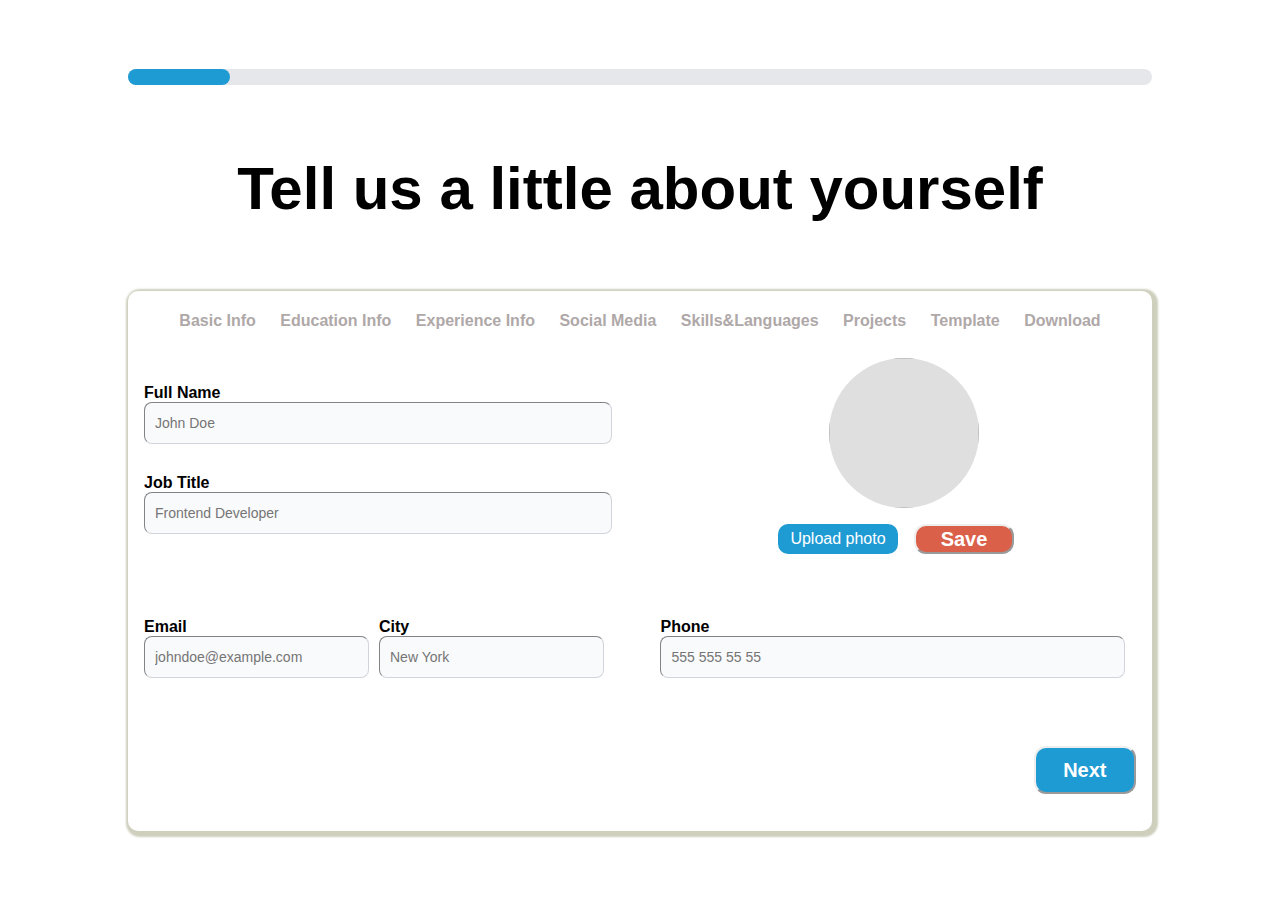
==== cv.html @ f217f99e "Add files via upload" ====
<!DOCTYPE html>
<html lang="en">
<head>
    <meta charset="UTF-8">
    <meta http-equiv="X-UA-Compatible" content="IE=edge">
    <meta name="viewport" content="width=device-width, initial-scale=1.0">
    <title>Create RESUMEE</title>
    <link rel="shortcut icon" href="favicon.jpg" type="image/x-icon">
    <link rel="stylesheet" href="style.css">
    <link rel="stylesheet" href="https://cdnjs.cloudflare.com/ajax/libs/font-awesome/6.4.0/css/all.min.css">
</head>
<body>
    


<div class="container-cv">

    <div class="bar">
        <div class="bar-animate"></div>
    </div>
<h1>Tell us a little about yourself</h1>



<!-- RESUME1 IS HERE -->

<div class="resume1">
    <!-- cv-nav is here -->
    <div class="cv-nav">
        <ul>
            <li>Basic Info</li>
            <li class="next2">Education Info</li>
            <li class="next3">Experience Info</li>
            <li class="next4">Social Media</li>
            <li class="next5">Skills&Languages</li>
            <li class="next6">Projects</li>
            <li class="next7">Template</li>
            <li class="next8">Download</li>
        </ul>
    </div>
<div class="inp-img">
    <div class="inps">
        <div class="inps-box1">
        <span>Full Name</span>
        <input type="text" placeholder="John Doe" class="f-name">
        </div>
        <div class="inps-box2">
        <span>Job Title</span>
        <input type="text" placeholder="Frontend Developer" class="j-title">
    </div>
</div>
    <div class="img">   

<img class="upload-img" src="" alt="">

<div class="buttons-copy-img-file">
<label class="lab-file" for="file">Upload photo</label>
<button class="copy-img">Save</button>
<input type="file" class="file" id="file" style="display: none;">
</div>

    </div>
</div>
<div class="inp-info">
<div class="big-box">
    <div class="box1">
        <span>Email</span>
        <input type="email" placeholder="johndoe@example.com" class="email-add">
        </div>
<div class="box2">
        <span>City</span>
<input type="text" placeholder="New York" class="city-add">
    </div>
</div>
    <div class="box3">
        <span>Phone</span>
<input type="text" placeholder="555 555 55 55" class="number-add">
    </div>   
</div>

<div class="buttons-center">
    <button onclick="resumeBtn1();" class="resume1-btn">Next</button>
</div>
</div>




























<!-- ===================RESUME2 IS HERE ============================-->




<div class="resume2">
    <!-- CV NAV IS HERE -->
    <div class="cv-nav">
        <ul>
            <li class="next1-2">Basic Info</li>
            <li>Education Info</li>
            <li class="next3-2">Experience Info</li>
            <li class="next4-2">Social Media</li>
            <li class="next5-2">Skills&Languages</li>
            <li class="next6-2">Projects</li>
            <li class="next7-2">Template</li>
            <li class="next8-2">Download</li>
        </ul>
<!-- CV NAV END DIV -->
    </div>


<!-- SCHOOL-NC IS HERE -->
<div class="school-nc">
    <div class="nc1">
<span>Universty Name</span>
<input type="text" class="add-uni">
    </div>

    <div class="nc2">
        <span>Universty Country</span>
        <input type="text" class="add-country">
    </div>

    <!-- SCHOOL-NC END DIV IS HERE -->
</div>




<!-- ---NC DATE IS HERE --- -->

<div class="nc-date">

    <!-- NC START DATE IS HERE -->
    <div class="nc-start-date">

        <span style="font-size:24px;">Start Date</span>


        <!-- NC SD BOX1 IS HERE -->
        <div class="nc-sd-box1">


<!-- Start DATE SELECT 1 IS HERE -->

            <div class="start-date-select1">
<span>Day</span>
<select class="day-uni">
    <option value="01">1</option>
    <option value="02">2</option>
    <option value="03">3</option>
    <option value="04">4</option>
    <option value="05">5</option>
    <option value="06">6</option>
    <option value="07">7</option>
    <option value="08">8</option>
    <option value="09">9</option>
    <option value="10">10</option>
    <option value="11">11</option>
    <option value="12">12</option>
    <option value="13">13</option>
    <option value="14">14</option>
    <option value="15">15</option>
    <option value="16">16</option>
    <option value="17">17</option>
    <option value="18">18</option>
    <option value="19">19</option>
    <option value="20">20</option>
    <option value="21">21</option>
    <option value="22">22</option>
    <option value="23">23</option>
    <option value="24">24</option>
    <option value="25">25</option>
    <option value="26">26</option>
    <option value="27">27</option>
    <option value="28">28</option>
    <option value="29">29</option>
    <option value="30">30</option>
    <option value="31">31</option>
</select>

<!-- START DATE SELECT1 END DIV IS HERE -->

            </div>
<!-- -- Start DATE SELECT 2 IS HERE -- -->
            <div class="start-date-select2">
                <span>Month</span>
                <select class="month-uni">
                    <option class="month-uni" value="01">1</option>
                    <option class="month-uni" value="02">2</option>
                    <option class="month-uni" value="03">3</option>
                    <option class="month-uni" value="04">4</option>
                    <option class="month-uni" value="05">5</option>
                    <option class="month-uni" value="06">6</option>
                    <option class="month-uni" value="07">7</option>
                    <option class="month-uni" value="08">8</option>
                    <option class="month-uni" value="09">9</option>
                    <option class="month-uni" value="10">10</option>
                    <option class="month-uni" value="11">11</option>
                    <option class="month-uni" value="12">12</option>
                    </select>
                    <!-- START DATE SELECT 2 END DIV IS HERE -->
            </div>
  <!-- -- Start DATE SELECT 3 IS HERE -- -->
<div class="start-date-select3">
<span>Year</span>
    <select class="year-uni">
        <option value="2000">2000</option>
        <option value="2001">2001</option>
        <option value="2002">2002</option>
        <option value="2003">2003</option>
        <option value="2004">2004</option>
        <option value="2005">2005</option>
        <option value="2006">2006</option>
        <option value="2007">2007</option>
        <option value="2008">2008</option>
        <option value="2009">2009</option>
        <option value="2010">2010</option>
        <option value="2011">2011</option>
        <option value="2012">2012</option>
        <option value="2013">2013</option>
        <option value="2014">2014</option>
        <option value="2015">2015</option>
        <option value="2016">2016</option>
        <option value="2017">2017</option>
        <option value="2018">2018</option>
        <option value="2019">2019</option>
        <option value="2020">2020</option>
        <option value="2021">2021</option>
        <option value="2022">2022</option>
        <option value="2023">2023</option>
        <option value="2024">2024</option>
        <option value="2025">2025</option>
        <option value="2026">2026</option>
        <option value="2027">2027</option>
        <option value="2028">2028</option>
        <option value="2029">2029</option>
        <option value="2030">2030</option>
    </select>
    <!-- START DATE SELECT3 END DIV IS HERE -->
   </div>

   <!-- NC-SD-BOX1 END DIV IS HERE -->
</div>


<!-- NC START DATE END DIV IS HERE -->
    </div>












<!-- NC END DATE IS HERE -->

    <div class="nc-end-date">
        <span style="font-size:24px;">End Date</span>
        <div class="nc-ed-box1">




<!-- END DATE SELECT 1 IS HERE -->

<div class="end-date-select1">
    <span>Day</span>
    <select class="end-day-uni">
        <option value="01">1</option>
        <option value="02">2</option>
        <option value="03">3</option>
        <option value="04">4</option>
        <option value="05">5</option>
        <option value="06">6</option>
        <option value="07">7</option>
        <option value="08">8</option>
        <option value="09">9</option>
        <option value="10">10</option>
        <option value="11">11</option>
        <option value="12">12</option>
        <option value="13">13</option>
        <option value="14">14</option>
        <option value="15">15</option>
        <option value="16">16</option>
        <option value="17">17</option>
        <option value="18">18</option>
        <option value="19">19</option>
        <option value="20">20</option>
        <option value="21">21</option>
        <option value="22">22</option>
        <option value="23">23</option>
        <option value="24">24</option>
        <option value="25">25</option>
        <option value="26">26</option>
        <option value="27">27</option>
        <option value="28">28</option>
        <option value="29">29</option>
        <option value="30">30</option>
        <option value="31">31</option>
    </select>
    <!-- END SELECT 1 END DIV IS HERE -->
                </div>


    <!-- -- END DATE SELECT 2 IS HERE -- -->
                <div class="end-date-select2">
                    <span>Month</span>
                    <select class="end-month-uni">
                        <option value="01">1</option>
                        <option value="02">2</option>
                        <option value="03">3</option>
                        <option value="04">4</option>
                        <option value="05">5</option>
                        <option value="06">6</option>
                        <option value="07">7</option>
                        <option value="08">8</option>
                        <option value="09">9</option>
                        <option value="10">10</option>
                        <option value="11">11</option>
                        <option value="12">12</option>
                        </select>
                        <!-- END SELECT 2 END DIV IS HERE -->
                </div>


      <!-- -- END DATE SELECT 3 IS HERE -- -->
    <div class="end-date-select3">
    <span>Year</span>
        <select class="end-year-uni">
            <option value="2000">2000</option>
            <option value="2001">2001</option>
            <option value="2002">2002</option>
            <option value="2003">2003</option>
            <option value="2004">2004</option>
            <option value="2005">2005</option>
            <option value="2006">2006</option>
            <option value="2007">2007</option>
            <option value="2008">2008</option>
            <option value="2009">2009</option>
            <option value="2010">2010</option>
            <option value="2011">2011</option>
            <option value="2012">2012</option>
            <option value="2013">2013</option>
            <option value="2014">2014</option>
            <option value="2015">2015</option>
            <option value="2016">2016</option>
            <option value="2017">2017</option>
            <option value="2018">2018</option>
            <option value="2019">2019</option>
            <option value="2020">2020</option>
            <option value="2021">2021</option>
            <option value="2022">2022</option>
            <option value="2023">2023</option>
            <option value="2024">2024</option>
            <option value="2025">2025</option>
            <option value="2026">2026</option>
            <option value="2027">2027</option>
            <option value="2028">2028</option>
            <option value="2029">2029</option>
            <option value="2030">2030</option>
        </select>
        <!-- END SELECT 3 END DIV IS HERE -->
</div>
<!-- NC ED DATE BOX1 IS HERE -->
        </div>
        <!-- NC-END DATE DIV IS HERE -->
    </div>


    <!-- NC-DATE END DIV IS HERE -->
</div>







<div class="buttons-edu">
    <button onclick="resume2Btn1()" class="border-btn">Back</button>
    <button onclick="resume2Btn2()">Next</button>
</div>















<!-- RESUME2 END DIV -->
</div>





























<!--======= ==============RESUME3 IS HERE============================ -->

<div class="resume3">
    <div class="cv-nav">
        <ul>
            <li class="next1-3">Basic Info</li>
            <li class="next2-3">Education Info</li>
            <li>Experience Info</li>
            <li class="next4-3">Social Media</li>
            <li class="next5-3">Skills&Languages</li>
            <li class="next6-3">Projects</li>
            <li class="next7-3">Template</li>
            <li class="next8-3">Download</li>
        </ul>
        </div>
<!-- COMPANIY EXPERIENCE SIDE IS HERE  -->
<!-- company name and job Position -->
<div class="company-jp">
    <div class="jp1">
<span>Company Name</span>
<input type="text" class="comp-input">
    </div>
    <div class="jp2">
        <span>Job Position</span>
        <input type="text" class="job-input">
    </div>
    <!-- SCHOOL-JP END DIV IS HERE -->
</div>
<!-- ---JP DATE IS HERE --- -->
<div class="jp-date">
    <!-- JP START DATE IS HERE -->
    <div class="jp-start-date">
        <span style="font-size:24px;">Start Date</span>
        <!-- jp sd BOX1 IS HERE -->
        <div class="jp-sd-box1">
<!-- Start DATE SELECT 1 IS HERE -->
            <div class="start-date-select1-jp">
<span>Day</span>
<select class="day1">
    <option value="01">1</option>
    <option value="02">2</option>
    <option value="03">3</option>
    <option value="04">4</option>
    <option value="05">5</option>
    <option value="06">6</option>
    <option value="07">7</option>
    <option value="08">8</option>
    <option value="09">9</option>
    <option value="10">10</option>
    <option value="11">11</option>
    <option value="12">12</option>
    <option value="13">13</option>
    <option value="14">14</option>
    <option value="15">15</option>
    <option value="16">16</option>
    <option value="17">17</option>
    <option value="18">18</option>
    <option value="19">19</option>
    <option value="20">20</option>
    <option value="21">21</option>
    <option value="22">22</option>
    <option value="23">23</option>
    <option value="24">24</option>
    <option value="25">25</option>
    <option value="26">26</option>
    <option value="27">27</option>
    <option value="28">28</option>
    <option value="29">29</option>
    <option value="30">30</option>
    <option value="31">31</option>
</select>
<!-- START DATE SELECT1-jp END DIV IS HERE -->
            </div>
<!-- -- Start DATE SELECT 2-jp IS HERE -- -->
            <div class="start-date-select2-jp">
                <span>Month</span>
                <select class="month1">
                    <option value="01">1</option>
                    <option value="02">2</option>
                    <option value="03">3</option>
                    <option value="04">4</option>
                    <option value="05">5</option>
                    <option value="06">6</option>
                    <option value="07">7</option>
                    <option value="08">8</option>
                    <option value="09">9</option>
                    <option value="10">10</option>
                    <option value="11">11</option>
                    <option value="12">12</option>
                    </select>
                    <!-- START DATE SELECT 2 END DIV IS HERE -->
            </div>
  <!-- -- Start DATE SELECT 3 IS HERE -- -->
<div class="start-date-select3-jp">
<span>Year</span>
    <select class="year1">
        <option value="2000">2000</option>
        <option value="2001">2001</option>
        <option value="2002">2002</option>
        <option value="2003">2003</option>
        <option value="2004">2004</option>
        <option value="2005">2005</option>
        <option value="2006">2006</option>
        <option value="2007">2007</option>
        <option value="2008">2008</option>
        <option value="2009">2009</option>
        <option value="2010">2010</option>
        <option value="2011">2011</option>
        <option value="2012">2012</option>
        <option value="2013">2013</option>
        <option value="2014">2014</option>
        <option value="2015">2015</option>
        <option value="2016">2016</option>
        <option value="2017">2017</option>
        <option value="2018">2018</option>
        <option value="2019">2019</option>
        <option value="2020">2020</option>
        <option value="2021">2021</option>
        <option value="2022">2022</option>
        <option value="2023">2023</option>
        <option value="2024">2024</option>
        <option value="2025">2025</option>
        <option value="2026">2026</option>
        <option value="2027">2027</option>
        <option value="2028">2028</option>
        <option value="2029">2029</option>
        <option value="2030">2030</option>
    </select>
    <!-- START DATE SELECT3 END DIV IS HERE -->
   </div>
   <!-- NC-SD-BOX1 END DIV IS HERE -->
</div>
<!-- NC START DATE END DIV IS HERE -->
    </div>
<!-- NC END DATE IS HERE -->
    <div class="nc-end-date">
        <span style="font-size:24px;">End Date</span>
        <div class="nc-ed-box1">
<!-- END DATE SELECT 1 IS HERE -->
<div class="end-date-select1-jp">
    <span>Day</span>
    <select class="end-day1">
        <option value="01">1</option>
        <option value="02">2</option>
        <option value="03">3</option>
        <option value="04">4</option>
        <option value="05">5</option>
        <option value="06">6</option>
        <option value="07">7</option>
        <option value="08">8</option>
        <option value="09">9</option>
        <option value="10">10</option>
        <option value="11">11</option>
        <option value="12">12</option>
        <option value="13">13</option>
        <option value="14">14</option>
        <option value="15">15</option>
        <option value="16">16</option>
        <option value="17">17</option>
        <option value="18">18</option>
        <option value="19">19</option>
        <option value="20">20</option>
        <option value="21">21</option>
        <option value="22">22</option>
        <option value="23">23</option>
        <option value="24">24</option>
        <option value="25">25</option>
        <option value="26">26</option>
        <option value="27">27</option>
        <option value="28">28</option>
        <option value="29">29</option>
        <option value="30">30</option>
        <option value="31">31</option>
    </select>
    <!-- END SELECT 1 END DIV IS HERE -->
                </div>
    <!-- -- END DATE SELECT 2 IS HERE -- -->
                <div class="end-date-select2-jp">
                    <span>Month</span>
                    <select class="end-month1">
                        <option value="01">1</option>
                        <option value="02">2</option>
                        <option value="03">3</option>
                        <option value="04">4</option>
                        <option value="05">5</option>
                        <option value="06">6</option>
                        <option value="07">7</option>
                        <option value="08">8</option>
                        <option value="09">9</option>
                        <option value="10">10</option>
                        <option value="11">11</option>
                        <option value="12">12</option>
                        </select>
                        <!-- END SELECT 2 END DIV IS HERE -->
                </div>
      <!-- -- END DATE SELECT 3 IS HERE -- -->
    <div class="end-date-select3-jp">
    <span>Year</span>
        <select class="end-year1">
            <option value="2000">2000</option>
            <option value="2001">2001</option>
            <option value="2002">2002</option>
            <option value="2003">2003</option>
            <option value="2004">2004</option>
            <option value="2005">2005</option>
            <option value="2006">2006</option>
            <option value="2007">2007</option>
            <option value="2008">2008</option>
            <option value="2009">2009</option>
            <option value="2010">2010</option>
            <option value="2011">2011</option>
            <option value="2012">2012</option>
            <option value="2013">2013</option>
            <option value="2014">2014</option>
            <option value="2015">2015</option>
            <option value="2016">2016</option>
            <option value="2017">2017</option>
            <option value="2018">2018</option>
            <option value="2019">2019</option>
            <option value="2020">2020</option>
            <option value="2021">2021</option>
            <option value="2022">2022</option>
            <option value="2023">2023</option>
            <option value="2024">2024</option>
            <option value="2025">2025</option>
            <option value="2026">2026</option>
            <option value="2027">2027</option>
            <option value="2028">2028</option>
            <option value="2029">2029</option>
            <option value="2030">2030</option>
        </select>
        <!-- END SELECT 3 END DIV IS HERE -->
</div>
<!-- jp ED DATE BOX1 IS HERE -->
        </div>
        <!-- jp-END DATE DIV IS HERE -->
    </div>
    <!-- jp-DATE END DIV IS HERE -->
</div>
<div class="buttons-jp">
    <button onclick="btn3Resume();" class="border-btn">Back</button>
    <button onclick="btn3ResumeNext();">Next</button>
</div>
</div>
































<!-- -----------------RESUME4 IS HERE----------------- -->
<div class="resume4">
    <div class="cv-nav">
        <ul>
            <li class="next1-4">Basic Info</li>
            <li class="next2-4">Education Info</li>
            <li class="next3-4">Experience Info</li>
            <li>Social Media</li>
            <li class="next5-4">Skills&Languages</li>
            <li class="next6-4">Projects</li>
            <li class="next7-4">Template</li>
            <li class="next8-4">Download</li>
        </ul>
        </div>
<div class="social-media-links">
<div class="bigmedia">
    <div class="media1">
        <span>Link Name</span>
        <input type="text" class="l-name">
        </div>
        <div class="media2">
        <span>Link URL</span>
        <input type="text" class="l-url">
    </div>
</div>
</div>
<div class="btn-add-remove-cv">
    <button class="add-media">Add</button>
    <button class="clear-media">Remove</button>
</div>
<div class="social-btn">
    <button onclick="btn4Resume()" class="border-btn">Back</button>
    <button onclick="btn4ResumeNext()">Next</button>
</div>
    <!-- Resume4 end div -->
</div> 


































<!-- ----------------------RESUME5 IS HERE RIGHT NOW--------------------- -->
<div class="resume5">
    <div class="cv-nav">
        <ul>
            <li class="next1-5">Basic Info</li>
            <li class="next2-5">Education Info</li>
            <li class="next3-5">Experience Info</li>
            <li class="next4-5">Social Media</li>
            <li>Skills&Languages</li>
            <li class="next6-5">Projects</li>
            <li class="next7-5">Template</li>
            <li class="next8-5">Download</li>
        </ul>
        </div>
<div class="skill-lang-container">
    <div class="skill">
<span class="sp-skill">Skills</span>

<div class="skill-name-level">
    <div class="skill-name">
<span>Skill Name</span>
<input type="text" class="skill-inp">
    </div>
    <div class="skill-level">
<span>Skill Level</span>
<select class="skill-level-cv">
    <option value="Beginner">Beginner</option>
    <option value="Indermediate">Indermediate</option>
    <option value="Advanced">Advanced</option>
    <option value="Expert">Expert</option>
</select>
    </div>
    <i id="remover" class="fa-solid fa-trash" style="cursor: pointer;color:tomato;"></i>
</div>
    </div>

    <div class="lang">
<span class="lg-skill">Languages</span>
<div class="lang-name-level">
    <div class="lang-name">
<span>Language Name</span>
<input type="text" class="lang-inp">
    </div>
    <div class="lang-level">
<span>Language Level</span>
<select class="lang-level-cv">
    <option value="Beginner">Beginner</option>
    <option value="Indermediate">Indermediate</option>
    <option value="Advanced">Advanced</option>
    <option value="Expert">Expert</option>
    <option value="Native">Native</option>
</select>
    </div>
    <i class="fa-solid fa-trash" style="cursor: pointer;color:tomato;"></i>
</div>
    </div>
</div>
<div class="resume5-add-buttons">
    <button class="add-skill">Add</button>
    <button class="add-lang">Add</button>
</div>
<div class="text-span">
    <span style="padding:0 1rem;">Job Description</span>
<textarea id="textarea" cols="30" rows="10"></textarea>
</div>
<div class="resume5-buttons">
    <button onclick="btn5Resume()" class="border-btn">Back</button>
    <button onclick="btn5ResumeNext()">Next</button>
</div>
</div>



































<!-- ------------RESUME6 IS HERE----------------- -->
<div class="resume6">
    <div class="cv-nav">
        <ul>
            <li class="next1-6">Basic Info</li>
            <li class="next2-6">Education Info</li>
            <li class="next3-6">Experience Info</li>
            <li class="next4-6">Social Media</li>
            <li class="next5-6">Skills&Languages</li>
            <li>Projects</li>
            <li class="next7-6">Template</li>
            <li class="next8-6">Download</li>
        </ul>
        </div>
        <div class="project">
            <div class="project-name">
                <span>Project Name</span>
                <input type="text" class="p-name">
            </div>
            <div class="project-link">
                <span>Project Link</span>
                <input type="text" class="p-link">
            </div>
<div class="textarea">
    <span>Project Description</span>
    <textarea name="" id="" cols="30" rows="10" class="pro-textarea"></textarea>
</div>
        </div>
        <div class="btn-pro">
            <button class="project-btn">ADD</button>
            <button class="remove-project-btn">REMOVE</button>
            </div>
        <div class="project-end-btns">
            <button onclick="btn6Resume();" class="border-btn">Back</button>
            <button onclick="btn6ResumeNext();">Next</button>
        </div>
</div>

































<!-- -------------------RESUME7 IS HERE----------------- -->
<div class="resume7">
    <div class="cv-nav">
        <ul>
            <li class="next1-7">Basic Info</li>
            <li class="next2-7">Education Info</li>
            <li class="next3-7">Experience Info</li>
            <li class="next4-7">Social Media</li>
            <li class="next5-7">Skills&Languages</li>
            <li class="next6-7">Projects</li>
            <li>Template</li>
            <li class="next8-7">Download</li>
        </ul>
        </div>
<div class="template-container">
    <span>Choose Your Resume Template Color</span>
    <div class="temp-buttons">
        <button class="circle-btn1" value="lightblue"></button>
        <button class="circle-btn2" value="lightgreen"></button>
        <button class="circle-btn3" value="lightslategray"></button>
        <button class="circle-btn4" value="lightcoral"></button>
        <button class="circle-btn5" value="#fff"></button>
    </div>
</div>
<div class="backgroundPlace">
</div>


<div class="template-end-btns">
    <button onclick=" btn7Resume()" class="border-btn">Back</button>
    <button onclick=" btn7ResumeNext()">Next</button>
</div>




</div>







































<!-- ------------------RESUME8 IS HERE--------------------- -->

<div class="resume8">
    <div class="cv-nav">
        <ul>
            <li class="next1-8">Basic Info</li>
            <li class="next2-8">Education Info</li>
            <li class="next3-8">Experience Info</li>
            <li class="next4-8">Social Media</li>
            <li class="next5-8">Skills&Languages</li>
            <li class="next6-8">Projects</li>
            <li class="next7-8">Template</li>
            <li>Download</li>
        </ul>
        </div>
<button class="download-btn">DOWNLOAD</button>

<div class="paper" id="paper">


<!-- Name img side -->
<div class="name-job-img-side">
    <div class="name-job">
<h1 class="cv-name"></h1>
<h3 class="cv-job"></h3>
    </div>
    <div class="img-side">
<img src="" class="img-cv">
    </div>
    <!-- name-job-img-side end div -->
</div>



<!-- Informations side -->


<div class="cv-information">
    <div class="left-cv">

    <div class="cv-skill">
<span style="font-weight: 700;font-size: 18px;">Skills</span><br>


<div class="skill-text-cv">
<div class="add1-text-skill1"></div><span class="skill-span-cv1"></span>
</div>

<div class="skill-text-cv">
<p class="skill-cv1"></p><span class="skill-span-cv2"></span>
</div>

<div class="skill-text-cv">
<p class="skill-cv2"></p><span class="skill-span-cv3"></span>
</div>


<div class="skill-text-cv">
<p class="skill-cv3"></p><span class="skill-span-cv4"></span>
</div>

<div class="skill-text-cv">

<p class="skill-cv4"></p><span class="skill-span-cv5"></span>
</div>


    </div>








    <div class="cv-lang">
<span style="font-weight: 700;font-size: 18px;">Language</span>
<br><br>



<div class="lang-text-cv">
<p class="lang-cv1"></p><span class="lang-span-cv1"></span>
</div>

<div class="lang-text-cv">
<p class="lang-cv2"></p><span class="lang-span-cv2"></span>
</div>

<div class="lang-text-cv">
 <p class="lang-cv3"></p><span class="lang-span-cv3"></span>
</div>

<div class="lang-text-cv">
<p class="lang-cv4"></p><span class="lang-span-cv4"></span>
</div>

    <div class="lang-text-cv">
    <p class="lang-cv5"></p><span class="lang-span-cv5"></span>
</div>






    </div>


    <div class="cv-education">
<span style="font-weight: 700;font-size: 18px;">Education Info</span>
<br><br>
<p class="uni-name"></p>
    <span class="date-name1"></span><span>.</span>
    <span class="date-name2"></span><span>.</span>
    <span class="date-name3"></span><span> -</span>

    <span class="end-date-name1"></span><span>.</span>
    <span class="end-date-name2"></span><span>.</span>
    <span class="end-date-name3"></span>
<!-- month day year,month day year -->
    <p class="country-name"></p>
</div>







<!-- ==========CV SOCIAL MEDIA  ======-->

    <div class="cv-social-media">
        <span style="font-weight: 700;font-size: 18px;">Social Media</span>
<br><br>
        <div class="cv-media">
<p class="social-media-name-cv"></p> : <a href=""  class="social-media-url-cv"></a>
</div>
<div class="cv-media">
    <p class="social-media-name-cv1"></p> : <a href="" class="social-media-url-cv1"></a>
</div>
<div class="cv-media">
    <p class="social-media-name-cv2"></p> : <a href="" class="social-media-url-cv2"></a>
</div>
<div class="cv-media">
    <p class="social-media-name-cv3"></p> : <a href="" class="social-media-url-cv3"></a>
</div>
<div class="cv-media">
    <p class="social-media-name-cv4"></p> : <a href="" class="social-media-url-cv4"></a>
</div>
    </div>



</div>

















<div class="right-cv">
    <div class="basic-info-cv">
<span style="font-weight: 700;font-size: 18px;">Basic Info</span><br><br>
    <p>Number:</p>
    <p class="number-cv"></p>
    <p>Email:</p>
    <p class="email-cv"></p>
    <span>City:</span><span class="city-cv"></span>
</div>




<!-- =====================PROJECT IS HERE====================== -->



    <div class="projects-cv">
        <span style="font-weight: 700;font-size: 18px;">Projects</span><br><br>
        <div class="pro-cv-add">  
        <p class="pro-cv-text1">:</p><a href="" class="pro-cv-href1"></a>
    </div><br>
    <div class="remove-disc">
<p class="project-disc1"></p>
</div>
<div class="pro-cv-add">  
    <p class="pro-cv-text2"></p>:<a href="" class="pro-cv-href2"></a>
</div><br>

<div class="remove-disc">
<p class="project-disc2"></p>
</div>

<div class="pro-cv-add">  
    <p class="pro-cv-text3"></p>:<a href="" class="pro-cv-href3"></a>
</div><br>
<div class="remove-disc">
<p class="project-disc3"></p>
</div>













</div>










    <div class="work-experience-cv">
        <span style="font-weight: 700;font-size: 18px;">Work Experience</span><br><br>
        <span class="company-name"></span><span> / </span><span class="company-pos"></span><br>
        <br>
        <span class="date1"></span><span>.</span>
        <span class="date2"></span><span>.</span>
        <span class="date3"></span><span> - </span>
        <span class="end-date1"></span><span>.</span>
        <span class="end-date2"></span><span>.</span>
        <span class="end-date3"></span>
        <br><br><br>

        <p class="p-text">

        </p>

    </div>
















</div>








<!-- end paper div -->
</div>










<!-- end resume8 div -->
</div>






</div>






<!-- <script src="add.js"></script> -->
<script src="cv.js"></script>
<script>
const image = document.querySelector(".upload-img");

const input = document.querySelector(".file");
input.textContent = "Add Photo"
input.addEventListener("change",()=>{
    image.src = URL.createObjectURL(input.files[0]);
});







// UNI DAYS AND MONTH IS HERE

// day-uni, month-uni, year-uni

// end-day-uni,end-month-uni,end-year-uni























</script>

</body>
</html>
---- style.css ----
*{
    margin: 0;
    padding: 0;
    font-family: sans-serif;
}
:root{
    --border:1px solid black;
    --blue:rgb(31, 155, 212);
}






::-webkit-scrollbar{
    border-radius: 20px;
    width: 5px;
    background-color: gray;
    position: absolute;
}



::-webkit-scrollbar-thumb{
    background-color: var(--blue);
    border-radius: 10px;
}

nav{
    width: 100%;
    height: 80px;
    display: flex;
    align-items: center;
    justify-content: space-between;
}

.icons{
    width: 10%;
    display: flex;
    align-items: center;
    justify-content: center;
    font-size: 28px;
    cursor: pointer;
}
.icons .fa-times{
    display: none;
}

.icons .fa-circle-info{

    /* margin: 2rem; */
    cursor: pointer;
    color: var(--blue);
    animation-name:info;
    animation-duration: 1s;
    animation-iteration-count: infinite;
    border-radius: 50%;
}

@keyframes info{
    0%{
        box-shadow: 2px 4px 4px 4px var(--blue);
    }
    50%{
        box-shadow: 2px 2px 2px 2px;
    }
    100%{
        box-shadow: 2px 4px 4px 4px var(--blue);
    }
}


nav a{
    text-decoration: none;
    margin: 2rem;
    color: var(--blue);
    font-size: 40px;
    font-weight: 700;
    font-style: italic;
    font-family: Impact, Haettenschweiler, 'Arial Narrow Bold', sans-serif;
}

.container{
    width: 100%;
    height: 100vh;
    display: flex;
    align-items: center;
    justify-content: center;

}

.text-container{
    width: 45%;
    height: 70%;
    display: flex;
    /* align-items: center; */
    justify-content: space-around;
    flex-direction: column;
    padding: 1rem;
}

.text-container h1{
    font-size: 68px;
    font-weight: 800;
}

.create{
    width: 99%;
    display: flex;
    align-items: center;
    justify-content: space-around;
    height: 20%;
    box-shadow: 2px 2px 2px 4px rgb(207, 207, 190);
    border-radius: 10px;
}

.create p{
    font-size: 28px;
    font-weight: 600;
    color: rgb(58, 58, 58);
}



.cv-btn{
    cursor: pointer;
    width: 180px;
    line-height: 40px;
    text-align: center;
    text-decoration: none;
    color: #fff;
    background-color: var(--blue);
    border:none;
    border-radius: 10px;
    box-shadow: 2px;
    font-size: 20px;
}

.img-main{
    width:45%;
    height: 70%;
}



.slide-about{
    width: 50%;
    height: 100%;
    background: linear-gradient(to right,rgb(207, 207, 207),rgb(133, 202, 207));
    position: fixed;
    transform: translateX(-100%);
    display: flex;
    align-items: center;
    justify-content: space-evenly;
    flex-direction: column;
    gap: 10px;
}

.slide-about ul li{
    padding: 10px 0;
    font-size: 30px;
}

.slide-about h1{
    font-weight: 800;
}



.end-center{
    width: 100%;
    height: 5vh;
    background-color: lightslategrey;
    display: flex;
    align-items: center;
    justify-content: center;
}


@media(max-width:500px){
    body{
        overflow-x: hidden;
    }
    .container{
        display: flex;
        align-items: center;
        justify-content: center;
        flex-direction: column-reverse;
    }
    .text-container{
        display: flex;
        align-items: center;
        justify-content: center;
    }
    .img-main{
        width: 80%;
    }
    .text-container h1{
        font-size: 24px;
        font-weight: 800;
    }
    .create{
        width: 100%;
        display: flex;
        flex-direction: column;
        gap: 10px;
        box-shadow: none;
    }
    .create p{
        font-size: 16px
    }
    .slide-about ul li{
        font-size: 16px;
    }
    .slide-about h1{
        font-size: 16px;
    }
}




@media(max-width:400px){
    body{
        overflow-x: hidden;
    }
    .container{
        display: flex;
        flex-direction: column-reverse;
    }
    .text-container h1{
        font-size: 30px;
        font-weight: 800;
    }
    .create{
        width: 100%;
        display: flex;
        flex-direction: column;
        gap: 10px;
        box-shadow: none;
    }
    .create p{
        font-size: 16px
    }
    .slide-about ul li{
        font-size: 16px;
    }
    .slide-about h1{
        font-size: 16px;
    }
}


























/* ---CV IS HERE RIGHT NOW ---*/

.container-cv{
    width: 100%;
    height: 100vh;
    display: flex;
    align-items: center;
    justify-content: space-evenly;
    flex-direction: column;
}


.container-cv h1{
    font-size: 60px;
    font-weight: 800;
}

.bar{
    width: 80%;
    height: 1rem;
    border-radius: 25px;
    --tw-bg-opacity: 1;
    background-color: rgb(229 231 235/var(--tw-bg-opacity));
}


.resume1,
.resume2,.resume3,.resume4,.resume5,.resume6,.resume7{
    width: 80%;
    height: 60%;
    box-shadow: 2px 2px 2px 4px rgb(207, 207, 190); 
    border-radius: 10px;
    /* overflow: hidden; */
}

/* .resume6{
    overflow-x: hidden;
    overflow-y: scroll;
} */


.resume2,.resume3,.resume4,.resume5,.resume6,.resume7,.resume8{
    display: none;
}



.cv-nav{
    display: flex;
    align-items: center;
    justify-content: center;
    height: 60px;
    width: 100%;
}
.cv-nav ul li{
    display: inline-block;
    padding: 0 10px;
    font-size: 1rem;
    cursor: pointer;
    font-weight: 700;
    color: rgb(175, 168, 168);
    position: relative;
}

li.next{
    background: transparent;
    display: flex;
}

 .cv-nav ul li::before{
    content: '';
    position: absolute;
    width: 0;
    height: 3px;
    background-color: var(--blue);
    left: 0;
    bottom: -10px;
}


.cv-nav ul li:hover::before{
    width: 100%;
    transition: .5s;
}


.bar-animate{
    width: 10%;
    height: 100%;
    background: var(--blue);
    transition: width .3s;
    transition-timing-function: cubic-bezier(0.3, 0.3, 0.3, 0.3);
    border-radius: 25px ;
    display: flex;
    align-items: center;
    justify-content: center;
    color: #fff;
    font-weight: 700;
  }
  
  






.inp-img{
    width: 100%;
    height: 40%;
    display: flex;
    align-items: center;
    justify-content: center;
}

.inps{
    width: 50%;
    height: 100%;
    display: flex;
    justify-content:center;
    flex-direction: column;
    gap: 30px;
    padding: 1rem;
}

.inps input{
    display: block;
    width: 90%;
    border-radius: 0.5rem;
    border-width: 1px;
    --tw-border-opacity: 1;
    border-color: rgb(209 213 219/var(--tw-border-opacity));
    --tw-bg-opacity: 1;
    background-color: rgb(249 250 251/var(--tw-bg-opacity));
    padding: 0.625rem;
    font-size: .875rem;
    line-height: 1.25rem;
    --tw-text-opacity: 1;
    color: rgb(17 24 39/var(--tw-text-opacity));
}
.inps span{
    font-weight: 700;

}

.inps input:focus{
    outline: 1px solid var(--blue);

}




.img{
    width: 50%;
    height: 100%;
    display: flex;
    align-items: center;
    justify-content: center;
    flex-direction: column;
    gap: 10px;
}

.upload-img{
    width: 150px;
    height: 150px;
    border-radius: 50%;
    object-fit: cover;
    background: #dfdfdf;
}



.lab-file{
    border: var(--border);
    cursor: pointer;
    width: 120px;
    line-height: 30px;
    text-align: center;
    border-radius: 10px;
    background-color: var(--blue);
    color: #fff;
    border: none;
}



.inp-info{
    width: 100%;
    height: 30%;
    display: flex;
    justify-content: space-between;
    align-items: center;
}



.big-box{
    width: 50%;
    height: 100%;
    display: flex;
    align-items: center;
}

.box1,.box2{
    display: flex;
    flex-direction: column;
    padding: 1rem;
}




.box1 input,.box2 input{
    width: 100%;
    border-radius: 0.5rem;
    border-width: 1px;
    --tw-border-opacity: 1;
    border-color: rgb(209 213 219/var(--tw-border-opacity));
    --tw-bg-opacity: 1;
    background-color: rgb(249 250 251/var(--tw-bg-opacity));
    padding: 0.625rem;
    font-size: .875rem;
    line-height: 1.25rem;
    --tw-text-opacity: 1;
    color: rgb(17 24 39/var(--tw-text-opacity));
}









.box3{
    width: 48%;
    display: flex;
    flex-direction: column;
}

.box1,.box2,.box3 span{
    font-weight: 700;
}


.box3 input{
    display: block;
    width: 90%;
    border-radius: 0.5rem;
    border-width: 1px;
    --tw-border-opacity: 1;
    border-color: rgb(209 213 219/var(--tw-border-opacity));
    --tw-bg-opacity: 1;
    background-color: rgb(249 250 251/var(--tw-bg-opacity));
    padding: 0.625rem;
    font-size: .875rem;
    line-height: 1.25rem;
    --tw-text-opacity: 1;
    color: rgb(17 24 39/var(--tw-text-opacity));
}

input:focus{
    outline: 1px solid var(--blue);
}









.buttons-center{
    width: 100%;
    height: 15%;
    display: flex;
    align-items:flex-end;
    justify-content: flex-end;
} 



button{
    width: 10%;
    border-radius: 0.75rem;
    border-width: 2px;
    --tw-border-opacity: 1;
    border-color: rgb(var(--blue)/var(--tw-border-opacity));
    --tw-bg-opacity: 1;
    background-color: var(--blue);
    padding-top: 0.5rem;
    padding-bottom: 0.5rem;
    font-size: 1.25rem;
    line-height: 1.75rem;
    font-weight: 600;
    --tw-text-opacity: 1;
    color: rgb(255 255 255/var(--tw-text-opacity));
    margin: 1rem;
    cursor: pointer;
}








.border-btn{
    background-color: #fff;
    border: 2px solid var(--blue);
    color: var(--blue);
}


.border-btn:hover{
    background-color: var(--blue);
    color:#fff;
}



/* RESUME2 IS HERE */







.school-nc{
    width: 100%;
    height: 30%;
    display: flex;
    justify-content: center;
    align-items: center;
    margin: 0 1rem;
}

.nc1,.nc2{
    width:50%;
    height: 100%;
    display: flex;
    /* align-items: center; */
    justify-content: center;
    flex-direction: column;
}

.nc1 input,.nc2 input{
    display: block;
    width: 90%;
    border-radius: 0.5rem;
    border-width: 1px;
    --tw-border-opacity: 1;
    border-color: rgb(209 213 219/var(--tw-border-opacity));
    --tw-bg-opacity: 1;
    background-color: rgb(249 250 251/var(--tw-bg-opacity));
    padding: 0.625rem;
    font-size: .875rem;
    line-height: 1.25rem;
    --tw-text-opacity: 1;
    color: rgb(17 24 39/var(--tw-text-opacity));
}

.nc1 span,.nc2 span{
    font-weight: 700;
}


.nc-date{
    width: 100%;
    height: 30%;
    display: flex;
    justify-content: center;
    align-items: center;
    margin: 0 1rem;
}

.nc-start-date,.nc-end-date{
    width:48%;
    height: 100%;
    display: flex;
    /* align-items: center; */
    justify-content: center;
    flex-direction: column;
    gap: 20px;
}


.nc-sd-box1,.nc-ed-box1{
    width: 100%;
    height: 50%;
    display: flex;
    /* justify-content: space-evenly; */
    align-items: center;
    gap: 50px;
}

.start-date-select1,
.start-date-select2,
.start-date-select3,
.end-date-select1,
.end-date-select2,
.end-date-select3{
    width: 100%;
    display: flex;
    flex-direction: column;
}



span{
    font-weight: 700;
}




select{
    display: block;
    width: 90%;
    border-radius: 0.5rem;
    border-width: 1px;
    --tw-border-opacity: 1;
    border-color: rgb(209 213 219/var(--tw-border-opacity));
    --tw-bg-opacity: 1;
    background-color: rgb(249 250 251/var(--tw-bg-opacity));
    padding: 0.625rem;
    font-size: .875rem;
    line-height: 1.25rem;
    --tw-text-opacity: 1;
    color: rgb(17 24 39/var(--tw-text-opacity));
    background-image: url("data:image/svg+xml,%3csvg xmlns='http://www.w3.org/2000/svg' fill='none' viewBox='0 0 20 20'%3e%3cpath stroke='%236B7280' stroke-linecap='round' stroke-linejoin='round' stroke-width='1.5' d='M6 8l4 4 4-4'/%3e%3c/svg%3e");
    background-position: right 0.5rem center;
    background-repeat: no-repeat;
    background-size: 1.5em 1.5em;
    padding-right: 2.5rem;
    -webkit-print-color-adjust: exact;
    /* color-adjust: exact; */
    print-color-adjust: exact;
    appearance: none;
}

select:focus{
    outline: 1px solid var(--blue);
}







.buttons-edu{
    width: 96%;
    height: 24%;
    display: flex;
    align-items: flex-end;
    justify-content: space-between;
    margin: 0 1rem;
}


.buttons-edu button{
    width: 10%;
    border-radius: 0.75rem;
    border-width: 2px;
    --tw-border-opacity: 1;
    border-color: rgb(var(--blue)/var(--tw-border-opacity));
    --tw-bg-opacity: 1;
    background-color: var(--blue);
    padding-top: 0.5rem;
    padding-bottom: 0.5rem;
    font-size: 1.25rem;
    line-height: 1.75rem;
    font-weight: 600;
    --tw-text-opacity: 1;
    color: rgb(255 255 255/var(--tw-text-opacity));
    margin: 1rem;
    cursor: pointer;
}




.buttons-edu .border-btn{
    color: var(--blue);
    background-color: #fff;
}


.buttons-edu .border-btn:hover{
    background-color: var(--blue);
    color: #fff;
}















/* ============RESUME3 IS HERE============ */





.company-jp{
    width: 100%;
    height: 30%;
    display: flex;
    justify-content: center;
    align-items: center;
    margin: 0 1rem;
}

.jp1,.jp2{
    width:50%;
    height: 100%;
    display: flex;
    /* align-items: center; */
    justify-content: center;
    flex-direction: column;
}

.jp1 input,.jp2 input{
    display: block;
    width: 90%;
    border-radius: 0.5rem;
    border-width: 1px;
    --tw-border-opacity: 1;
    border-color: rgb(209 213 219/var(--tw-border-opacity));
    --tw-bg-opacity: 1;
    background-color: rgb(249 250 251/var(--tw-bg-opacity));
    padding: 0.625rem;
    font-size: .875rem;
    line-height: 1.25rem;
    --tw-text-opacity: 1;
    color: rgb(17 24 39/var(--tw-text-opacity));
}

.jp1 span,.jp2 span{
    font-weight: 700;
}


.jp-date{
    width: 100%;
    height: 30%;
    display: flex;
    justify-content: center;
    align-items: center;
    margin: 0 1rem;
}

.jp-start-date,.jp-end-date{
    width:48%;
    height: 100%;
    display: flex;
    /* align-items: center; */
    justify-content: center;
    flex-direction: column;
    gap: 20px;
}


.jp-sd-box1,.jp-ed-box1{
    width: 100%;
    height: 50%;
    display: flex;
    /* justify-content: space-evenly; */
    align-items: center;
    gap: 50px;
}

.start-date-select1-jp,
.start-date-select2-jp,
.start-date-select3-jp,
.end-date-select1-jp,
.end-date-select2-jp,
.end-date-select3-jp{
    width: 100%;
    display: flex;
    flex-direction: column;
}



span{
    font-weight: 700;
}




select{
    display: block;
    width: 90%;
    border-radius: 0.5rem;
    border-width: 1px;
    --tw-border-opacity: 1;
    border-color: rgb(209 213 219/var(--tw-border-opacity));
    --tw-bg-opacity: 1;
    background-color: rgb(249 250 251/var(--tw-bg-opacity));
    padding: 0.625rem;
    font-size: .875rem;
    line-height: 1.25rem;
    --tw-text-opacity: 1;
    color: rgb(17 24 39/var(--tw-text-opacity));
    background-image: url("data:image/svg+xml,%3csvg xmlns='http://www.w3.org/2000/svg' fill='none' viewBox='0 0 20 20'%3e%3cpath stroke='%236B7280' stroke-linecap='round' stroke-linejoin='round' stroke-width='1.5' d='M6 8l4 4 4-4'/%3e%3c/svg%3e");
    background-position: right 0.5rem center;
    background-repeat: no-repeat;
    background-size: 1.5em 1.5em;
    padding-right: 2.5rem;
    -webkit-print-color-adjust: exact;
    /* color-adjust: exact; */
    print-color-adjust: exact;
    appearance: none;
}

select:focus{
    outline: 1px solid var(--blue);
}







.buttons-jp{
    width: 96%;
    height: 24%;
    display: flex;
    align-items: flex-end;
    justify-content: space-between;
    margin: 0 1rem;
}


.buttons-jp button{
    width: 10%;
    border-radius: 0.75rem;
    border-width: 2px;
    --tw-border-opacity: 1;
    border-color: rgb(var(--blue)/var(--tw-border-opacity));
    --tw-bg-opacity: 1;
    background-color: var(--blue);
    padding-top: 0.5rem;
    padding-bottom: 0.5rem;
    font-size: 1.25rem;
    line-height: 1.75rem;
    font-weight: 600;
    --tw-text-opacity: 1;
    color: rgb(255 255 255/var(--tw-text-opacity));
    margin: 1rem;
    cursor: pointer;
}


.buttons-jp .border-btn{
    background-color: #fff;
    border: 2px solid var(--blue);
    color: var(--blue);
}


.buttons-jp .border-btn:hover{
    background-color: var(--blue);
    color: #fff;
}

















/* ------Resume4 is here------ */


.social-media-links{
    width: 100%;
    height: 40%;
    display: flex;
    align-items: center;
    justify-content: center;
    flex-direction: column;
    overflow-y: scroll;
}
.social-media-links .bigmedia{
    height: 50%;
    width: 100%;
    display:flex ;
    align-items: center;
    justify-content: center;
}
.social-media-links .bigmedia .media1,.media2{
    width: 100%;
    display: flex;
    justify-content: space-evenly;
    margin: 0 1rem;
    flex-direction: column;
}







.media1 input,.media2 input{
    display: block;
    width: 90%;
    border-radius: 0.5rem;
    border-width: 1px;
    --tw-border-opacity: 1;
    border-color: rgb(209 213 219/var(--tw-border-opacity));
    --tw-bg-opacity: 1;
    background-color: rgb(249 250 251/var(--tw-bg-opacity));
    padding: 0.625rem;
    font-size: .875rem;
    line-height: 1.25rem;
    --tw-text-opacity: 1;
    color: rgb(17 24 39/var(--tw-text-opacity));
}


.add-media{
    width: 96%;
    border-radius: 0.75rem;
    border-width: 2px;
    --tw-border-opacity: 1;
    border-color: rgb(var(--blue)/var(--tw-border-opacity));
    --tw-bg-opacity: 1;
    background-color: var(--blue);
    padding-top: 0.5rem;
    padding-bottom: 0.5rem;
    font-size: 1.25rem;
    line-height: 1.75rem;
    font-weight: 600;
    --tw-text-opacity: 1;
    color: rgb(255 255 255/var(--tw-text-opacity));
    margin: 1rem;
    cursor: pointer;
}
.clear-media{
    width: 96%;
    border-radius: 0.75rem;
    border-width: 2px;
    --tw-border-opacity: 1;
    border-color: rgb(var(--blue)/var(--tw-border-opacity));
    --tw-bg-opacity: 1;
    background-color: rgb(219, 96, 74);
    padding-top: 0.5rem;
    padding-bottom: 0.5rem;
    font-size: 1.25rem;
    line-height: 1.75rem;
    font-weight: 600;
    --tw-text-opacity: 1;
    color: rgb(255 255 255/var(--tw-text-opacity));
    margin: 1rem;
    cursor: pointer;
}



.social-btn{
    width: 96%;
    display: flex;
    align-items: flex-end;
    justify-content: space-between;
    margin: 0 1rem;
}

















/* -------RESUME5 IS HERE -------*/


.skill-lang-container{
    width: 100%;
    height: 30%;
    display: flex;
    align-items: center;
    justify-content: center;
}


.skill-lang-container .skill,.lang{
    width: 50%;
    height: 100%;
    display: flex;
    justify-content: center;
    flex-direction: column;
    gap: 20px;
    margin: 0 1rem;
    overflow-y:scroll;
}

.skill-lang-container .skill .sp-skill,.lang .lg-skill{
    font-size: 24px;

}
.skill-lang-container .skill-name-level,.lang-name-level{
    display: flex;
    width: 100%;
    align-items: center;
    justify-content: space-around;

}

.skill-name,.lang-name,.skill-level,.lang-level{
    display: flex;
    flex-direction: column;
}

.skill-name input ,.lang-name input{
    display: block;
    width: 90%;
    border-radius: 0.5rem;
    border-width: 1px;
    --tw-border-opacity: 1;
    border-color: rgb(209 213 219/var(--tw-border-opacity));
    --tw-bg-opacity: 1;
    background-color: rgb(249 250 251/var(--tw-bg-opacity));
    padding: 0.625rem;
    font-size: .875rem;
    line-height: 1.25rem;
    --tw-text-opacity: 1;
    color: rgb(17 24 39/var(--tw-text-opacity));
} 


.skill-inp,.lang-inp{
    display: block;
    width: 90%;
    border-radius: 0.5rem;
    border-width: 1px;
    --tw-border-opacity: 1;
    border-color: rgb(209 213 219/var(--tw-border-opacity));
    --tw-bg-opacity: 1;
    background-color: rgb(249 250 251/var(--tw-bg-opacity));
    padding: 0.625rem;
    font-size: .875rem;
    line-height: 1.25rem;
    --tw-text-opacity: 1;
    color: rgb(17 24 39/var(--tw-text-opacity));
}







.resume5-add-buttons{
    width: 100%;
    display: flex;
}

.resume5-add-buttons button{
    width: 50%;
    border: 2px solid var(--blue);
    background: #fff;
    color: var(--blue);
    text-transform: uppercase;
}

.resume5-add-buttons button:hover{
    background-color: var(--blue);
    color: #fff;
}






.fa-trash{
    color: tomato;
    cursor: pointer;
}


#textarea{
    margin: 0 1rem;
    width: 94%;
    display: block;
    border-radius: 0.5rem;
    border-width: 1px;
    --tw-border-opacity: 1;
    border-color: rgb(209 213 219/var(--tw-border-opacity));
    --tw-bg-opacity: 1;
    background-color: rgb(249 250 251/var(--tw-bg-opacity));
    height: 110px;
    padding: 0.875rem;
}
#textarea:focus{
    outline:1px solid var(--blue);
}


.resume5-buttons{
    width: 96%;
    height: 16%;
    margin: 0 1rem;
    display: flex;
    align-items: flex-end;
    justify-content: space-between;
}












/* ----RESUME6 IS HERE----- */
.project{
    width: 100%;
    height: 40%;
    display: flex;
    align-items: center;
    justify-content: center;
    margin: 0 1rem;
    flex-wrap: wrap;
    overflow-y: scroll;
}
.project-name,.project-link{
    display: flex;
    flex-direction: column;
    width: 50%;
}
.project-name input,.project-link input{
    width: 90%;
    border-radius: 0.5rem;
    border-width: 1px;
    --tw-border-opacity: 1;
    border-color: rgb(209 213 219/var(--tw-border-opacity));
    --tw-bg-opacity: 1;
    background-color: rgb(249 250 251/var(--tw-bg-opacity));
    padding: 0.625rem;
    font-size: .875rem;
    line-height: 1.25rem;
    --tw-text-opacity: 1;
    color: rgb(17 24 39/var(--tw-text-opacity));
}

.textarea{
    width: 100%;
    height: 90%;
    display: flex;
    justify-content: center;
    flex-direction: column;
}
.textarea textarea{
    width: 94%;
    display: block;
    border-radius: 0.5rem;
    border-width: 1px;
    --tw-border-opacity: 1;
    border-color: rgb(209 213 219/var(--tw-border-opacity));
    --tw-bg-opacity: 1;
    background-color: rgb(249 250 251/var(--tw-bg-opacity));
    height: 60px;
    padding: 0.625rem;
    --tw-text-opacity: 1;
    color: rgb(17 24 39/var(--tw-text-opacity));
}
.textarea textarea:focus{
    outline:1px solid var(--blue);
}


.btn-pro{
    width: 100%;
    height: 20%;
    display: flex;
    justify-content: center;
    align-items: center;
    flex-direction: column;
}

.project-btn{
    width: 94%;
    border-radius: 0.5rem;
    --tw-border-opacity: 1;
    border-color: rgb(209 213 219/var(--tw-border-opacity));
    --tw-bg-opacity: 1;
    background-color: rgb(249 250 251/var(--tw-bg-opacity));
    padding: 0.875rem;
    height: 42px;
    color: var(--blue);
    border: 2px solid var(--blue);
    display: flex;
    align-items: center;
    justify-content: center;
}
.project-btn:hover{
    background-color: var(--blue);
    color: #fff;
}


.remove-project-btn{
    width: 94%;
    border-radius: 0.5rem;
    --tw-border-opacity: 1;
    border-color: rgb(209 213 219/var(--tw-border-opacity));
    --tw-bg-opacity: 1;
    background-color: rgb(249 250 251/var(--tw-bg-opacity));
    padding: 0.875rem;
    height: 42px;
    color: rgb(219, 96, 74);
    border: 2px solid rgb(219, 96, 74);
    display: flex;
    align-items: center;
    justify-content: center;
}
.remove-project-btn:hover{
    background-color: rgb(219, 96, 74);
    color: #fff;
}


.project-end-btns{
    width: 98%;
    height: 22%;
    margin: 1rem 1rem;
    display: flex;
    align-items: flex-end;
    justify-content: space-between;
}



















/* RESUME7 IS HERE */

.template-container{
    width: 100%;
    height: 20%;
    margin: 0 1rem;
    display: flex;
    align-items: center;
    justify-content: center;
    flex-direction: column;
}

.circle-btn1,
.circle-btn2,
.circle-btn3,
.circle-btn4,
.circle-btn5{
    width: 20px;
    height: 20px;
    border-radius: 50%;
}

.circle-btn1{
    background-color: lightblue;
}

.circle-btn1:focus{
    outline: 3px solid lightblue;
}

.circle-btn2{
    background-color: lightgreen;
}

.circle-btn2:focus{
    outline: 3px solid lightgreen;
}


.circle-btn3{
    background-color: lightslategray;
}

.circle-btn3:focus{
    outline: 3px solid lightslategray;
}


.circle-btn4{
    background-color: lightcoral;
}

.circle-btn4:focus{
    outline: 3px solid lightcoral;
}
.circle-btn5{
    background-color: #fff;
}

.circle-btn5:focus{
    outline: 3px solid var(--blue);
}



.backgroundPlace{
    width: 100%;
    height: 40%;
}




.template-end-btns{
    width: 96%;
    height: 20%;
    display: flex;
    align-items: flex-end;
    justify-content: space-between;
    margin:0 1rem;
}














/* .container-cv */




/* RESUME8 IS HERE */


.resume8{
    /* height: 2000px; */
    width: 80%;
    height:100%;
    /* box-shadow: 2px 2px 2px 4px rgb(207, 207, 190);  */
    border-radius: 10px;
    border-bottom: none;
}
.download-btn{
    width: 96%;
}



.paper{
    height: 100%;
}

.name-job-img-side{
    width: 100%;
    height: 30%;
    display: flex;
    align-items: center;
    justify-content: center;
    border-bottom: var(--border);
}

.name-job,.img-side{
    width: 50%;
    display: flex;
    align-items: center;
    justify-content: center;
    flex-direction: column;
}
.name-job .cv-name{
    font-size: 48px;
    font-weight: 600;
}

.name-job .cv-job{
    font-style: italic;
    font-weight: 100;
}




.img-cv{
    width:200px;
    height: 200px;
    background-size: cover;
    background-position: center;
    border-radius: 50%;
}

.buttons-copy-img-file{
   height: 20%;
   display: flex;
   align-items: center;
   justify-content: center;
}

.buttons-copy-img-file .copy-img{
    width: 100px;
    height: 30px;
    background-color: rgb(219, 96, 74);
    display: flex;
    align-items: center;
    justify-content: center;
}











/* CV INFORMATION IS HERE */

.cv-information{
    width: 100%;
    height: 90%;
    display: flex;
    box-shadow: 2px 2px 2px 4px rgb(207, 207, 190); 
    border-bottom-left-radius: 10px;
    border-bottom-right-radius: 10px;
    align-items: center;
    justify-content: center;
}




.left-cv{
    width:40%;
    height: 100%;
     display: flex;
    align-items: center;
     justify-content: space-evenly;
    flex-direction: column;   
}


/* CV SKILL IS HERE */

.cv-skill{
    width: 90%;
    height: 20%;
}


.cv-skill span{
    font-weight: 100;
}

.skill-text-cv{
    display: flex;
    gap: 5px;
}


.skill-text-cv span{
    color: gray;
}

.cv-lang{
    width: 90%;
    height: 20%;
}
.lang-text-cv{
    display: flex;
    gap: 5px;
}
.lang-text-cv span{
    color: gray;
    font-weight: 100;
}







.cv-education{
    width: 90%;
    height: 20%;
}


.cv-education span{
    font-weight: 200;
}
















.cv-social-media{
    width: 90%;
    height: 20%;
}
.cv-media{
    display: flex;
}


.cv-media .social-media-url-cv{
    text-decoration: none;
}







.right-cv{
    width: 40%;
    height: 100%;
    display: flex;
    align-items: center;
    justify-content: center;
    flex-direction: column;
    /* background-color: yellow; */
}



.basic-info-cv{
    width: 90%;
    height: 20%;
}



.basic-info-cv span{
    font-weight: 100;
}

.projects-cv{
    width: 90%;
    height: 30%;
}

.pro-cv-add{
    display: flex;
    gap: 5px;

}

.work-experience-cv{
    width: 90%;
    height: 40%;
}


.work-experience-cv span{
    font-weight: 100;
}







@media print {
     body {
      visibility: hidden;
    } 

     .resume8{
        width: 100%;
        /* display:flex;
        align-items: flex-start;
        justify-content: flex-start; */
        overflow: hidden;
        /* position: absolute; */
        /* border-bottom:var(--border) ; */
        display: flex;
        align-items: center;
        justify-content: center;
    } 
    .resume8 .cv-nav,.download-btn{
        display: none;
    }
    .name-job-img-side .cv-name{
        display: block;
        font-size: 30px;
    }
    .cv-information,.name-job-img-side{
      visibility: visible; 
      /* position: absolute; */
      display: flex;
      justify-content: center;
      flex-wrap: wrap;
      left: 0;
      top: 0;
    }

    .name-job-img-side{
        height: 20%;
    }
    .img-cv{
        width:150px;
        height: 150px;
    }


    .cv-social-media{
        display: block;
        /* height: 40%; */
    }
    /* .work-experience-cv{
        height: 100%;
    } */
    .container-cv{
        visibility: visible;
        }
    .container-cv h1,.bar-animate,.bar{
        display: none;
    }
    
  }










/* For wide screen phone */




@media(max-width:500px){


/* ========RESUME1 IS HERE======== */



    .resume1,.resume2,.resume3,.resume4,.resume5,.resume6,.resume7{
        height: 100vh;
        width: 85%;
    }
    .container-cv h1{
        font-size: 24px;
    }
    .bar{
        display: none;
    }

    .buttons-copy-img-file{
        display: flex;
        align-items: center;
        justify-content: center;
        flex-direction: column;
        height: 40%;
    }
.cv-nav{
    display: none;
}
.upload-img{
    width: 100px;
    height: 100px;
    margin-top: 20px;
}
.upload-img img{
    border: none;
}
.resume1-btn{
    width: 20%;
}

.buttons-center{
    height: 28%;
}
.inp-info{
    display: flex;
    flex-direction: column;
    padding: 0;
    margin: 0 -0.5rem;
}

.big-box{
    display: flex;
    width: 100%;
    align-items: center;
    justify-content: center;
}







/* ============RESUME2 IS HERE============ */





.school-nc{
    display: flex;
    align-items: center;
    justify-content: center;
    flex-direction: column;
}


.nc1,.nc2{
    width: 100%;
}


.nc1 input,.nc2 input{
    width:80%;
}
.nc-date{
    height: 50%;
    display: flex;
    align-items: center;
    justify-content: space-around;
    flex-direction: column;
    margin: 0 5px;
}


.nc-start-date{
    width: 100%;
}
.nc-end-date{
    width: 100%;
}



.buttons-edu{
    width: 100%;
    height: 18%;
    display: flex;
    justify-content: space-between;
    margin: 0;
}


.buttons-edu button{
    width: 20%;
}






/* =========RESUME3 IS HERE========= */



.company-jp{
        display: flex;
    align-items: center;
    justify-content: center;
    flex-direction: column;
    /* margin: 0; */
}

.jp1,.jp2{
    width: 100%;
    display: flex;
    justify-content: center;
}

.jp1 input,.jp2 input{
    width: 80%;
}









.jp-date{
    height: 50%;
    display: flex;
    align-items: center;
    justify-content: space-around;
    flex-direction: column;
    margin: 0 5px;
}


.jp-start-date{
    width: 100%;
}
.jp-end-date{
    width: 100%;
}



.buttons-jp{
    width: 100%;
    height: 18%;
    display: flex;
    justify-content: space-between;
    margin: 0;
}

.buttons-jp button{
    width: 20%;
}









/* =====RESUME4 IS HERE====== */



.btn-add-remove-cv{
    display: flex;
    align-items: center;
    justify-content: center;
    flex-direction: column;
    height: 40%;
}


.social-btn{
    width: 100%;
    height: 18%;
    display: flex;
    justify-content: space-between;
    margin: 0;
}
.social-btn button{
    width: 20%;
}





/* =====RESUME5 IS HERE===== */


.skill-lang-container{
    display: flex;
    align-items: center;
    justify-content: center;
    width: 100%;
    flex-direction: column;
    margin: 0 -1px;
    height: 50%;
}
.lang-name-level{
    display: flex;
    align-items: center;
    /* justify-content: center; */
    width: 100%;
    margin: 0;
    height: 50%;
    gap: 10px;
}
.lang{
    width: 100%;
    display: flex;
}
.skill{
    min-width: 100%;
    display: flex;
    justify-content: space-between;
}
#textarea{
    max-height: 100px;
    max-width: 85%;
}
.resume5-buttons{
    width: 100%;
    height: 21%;
    display: flex;
    align-items: center;
    justify-content: space-between;
    margin: 0;

}
.resume5-buttons button{
    width:20%;
}










/* ===========RESUME6 IS HERE========= */


.project{
    display: flex;
    flex-wrap: nowrap;
    flex-direction: column;
    align-items: center;
    height:60%;
    gap: 10px;
    margin: 0 1rem;
}
.project-name,.project-link{
    width: 100%;
    display: flex;
    justify-content: center;
}

.project-name input,.project-link input{
    width:80%;
}


.textarea{
    height: 50%;
}
.textarea textarea{
    width: 80%;
}

.project-end-btns{
    width: 100%;
    height: 18%;
    display: flex;
    align-items: flex-end;
    justify-content: space-between;
    margin: 0;
}

.project-end-btns button{
    width: 20%;
}




/* ======RESUME7 IS HERE====== */

.template-container{
    height: 40%;
    margin: 0;
}

.template-end-btns{
    width: 100%;
    height: 18%;
    display: flex;
    align-items: flex-end;
    justify-content: space-between;
    margin: 0;
}

.template-end-btns button{
    width: 20%;
}





/* ======RESUME8 IS HERE====== */
.name-job{
    display: flex;
    gap: 10px;
}
.name-job .cv-name{
    font-size: 20px;
}
.cv-job{
    font-size: 16px;
}
.img-cv{
    width: 100px;
    height: 100px;
}



.skill-text-cv,.lang-text-cv,
.cv-media,.basic-info-cv,
.pro-cv-add,
.work-experience-cv,
.uni-name,
.date-name1,
.date-name2,
.date-name3,
.end-date-name1,
.end-date-name2,
.end-date-name3,
.country-name{
    font-size: 12px;
}

}




























/* For small screen phones */













@media(max-width:400px){


    /* ========RESUME1 IS HERE======== */
    
    
    
        .resume1,.resume2,.resume3,.resume4,.resume5,.resume6,.resume7{
            height: 100vh;
            width: 85%;
        }
        .container-cv h1{
            font-size: 20px;
        }
        .bar{
            display: none;
        }
    
        .buttons-copy-img-file{
            display: flex;
            align-items: center;
            justify-content: center;
            flex-direction: column;
            height: 40%;
        }
    .cv-nav{
        display: none;
    }
    .upload-img{
        width: 100px;
        height: 100px;
        margin-top: 20px;
    }
    .upload-img img{
        border: none;
    }
    .resume1-btn{
        width: 20%;
    }
    
    .buttons-center{
        height: 28%;
    }
    .inp-info{
        display: flex;
        flex-direction: column;
        padding: 0;
        margin: 0 -0.5rem;
    }
    
    .big-box{
        display: flex;
        width: 100%;
        align-items: center;
        justify-content: center;
    }
    
    
    
    
    
    
    
    /* ============RESUME2 IS HERE============ */
    
    
    
    
    
    .school-nc{
        display: flex;
        align-items: center;
        justify-content: center;
        flex-direction: column;
    }
    
    
    .nc1,.nc2{
        width: 100%;
    }
    
    
    .nc1 input,.nc2 input{
        width:80%;
    }
    .nc-date{
        height: 50%;
        display: flex;
        align-items: center;
        justify-content: space-around;
        flex-direction: column;
        margin: 0 5px;
    }
    
    
    .nc-start-date{
        width: 100%;
    }
    .nc-end-date{
        width: 100%;
    }
    
    .buttons-edu{
        width: 100%;
        height: 18%;
        display: flex;
        justify-content: space-between;
        margin: 0;
    }
    
    
    .buttons-edu button{
        width: 20%;
    }
    
    
    
    
    
    
    /* =========RESUME3 IS HERE========= */
    
    
    
    .company-jp{
            display: flex;
        align-items: center;
        justify-content: center;
        flex-direction: column;
        /* margin: 0; */
    }
    
    .jp1,.jp2{
        width: 100%;
        display: flex;
        justify-content: center;
    }
    
    .jp1 input,.jp2 input{
        width: 80%;
    }
    
    
    
    
    
    
    
    
    
    .jp-date{
        height: 50%;
        display: flex;
        align-items: center;
        justify-content: space-around;
        flex-direction: column;
        margin: 0 5px;
    }
    
    
    .jp-start-date{
        width: 100%;
    }
    .jp-end-date{
        width: 100%;
    }
    
    
    
    .buttons-jp{
        width: 100%;
        height: 18%;
        display: flex;
        justify-content: space-between;
        margin: 0;
    }
    
    .buttons-jp button{
        width: 20%;
    }
    
    
    
    
    
    
    
    
    
    /* =====RESUME4 IS HERE====== */
    
    
    
    .btn-add-remove-cv{
        display: flex;
        align-items: center;
        justify-content: center;
        flex-direction: column;
        height: 40%;
    }
    
    
    .social-btn{
        width: 100%;
        height: 18%;
        display: flex;
        justify-content: space-between;
        margin: 0;
    }
    .social-btn button{
        width: 20%;
    }
    
    
    
    
    
    /* =====RESUME5 IS HERE===== */
    
    
    .skill-lang-container{
        display: flex;
        align-items: center;
        justify-content: center;
        width: 100%;
        flex-direction: column;
        margin: 0 -1px;
        height: 50%;
    }
    .lang-name-level{
        display: flex;
        align-items: center;
        /* justify-content: center; */
        width: 100%;
        margin: 0;
        height: 50%;
        gap: 10px;
    }
    .lang{
        width: 100%;
        display: flex;
    }
    .skill{
        min-width: 100%;
        display: flex;
        justify-content: space-between;
    }
    #textarea{
        max-height: 100px;
        max-width: 85%;
    }
    .resume5-buttons{
        width: 100%;
        height: 21%;
        display: flex;
        align-items: center;
        justify-content: space-between;
        margin: 0;
    
    }
    .resume5-buttons button{
        width:20%;
    }
    
    
    
    
    
    
    
    
    
    
    /* ===========RESUME6 IS HERE========= */
    
    
    .project{
        display: flex;
        flex-wrap: nowrap;
        flex-direction: column;
        align-items: center;
        height:60%;
        gap: 10px;
        margin: 0 1rem;
    }
    .project-name,.project-link{
        width: 100%;
        display: flex;
        justify-content: center;
    }
    
    .project-name input,.project-link input{
        width:80%;
    }
    
    
    .textarea{
        height: 50%;
    }
    .textarea textarea{
        width: 80%;
    }
    
    .project-end-btns{
        width: 100%;
        height: 18%;
        display: flex;
        align-items: flex-end;
        justify-content: space-between;
        margin: 0;
    }
    
    .project-end-btns button{
        width: 20%;
    }
    
    
    
    
    /* ======RESUME7 IS HERE====== */
    
    .template-container{
        height: 40%;
        margin: 0;
    }
    
    .template-end-btns{
        width: 100%;
        height: 18%;
        display: flex;
        align-items: flex-end;
        justify-content: space-between;
        margin: 0;
    }
    
    .template-end-btns button{
        width: 20%;
    }
    
    
    
    
    
    /* ======RESUME8 IS HERE====== */
    .name-job{
        display: flex;
        gap: 10px;
    }
    .name-job .cv-name{
        font-size: 20px;
    }
    .cv-job{
        font-size: 16px;
    }
    .img-cv{
        width: 100px;
        height: 100px;
    }
    
    
    
    .skill-text-cv,.lang-text-cv,
    .cv-media,.basic-info-cv,
    .pro-cv-add,
    .work-experience-cv,
    .uni-name,
    .date-name1,
    .date-name2,
    .date-name3,
    .end-date-name1,
    .end-date-name2,
    .end-date-name3,
    .country-name{
        font-size: 12px;
    }




    
    }
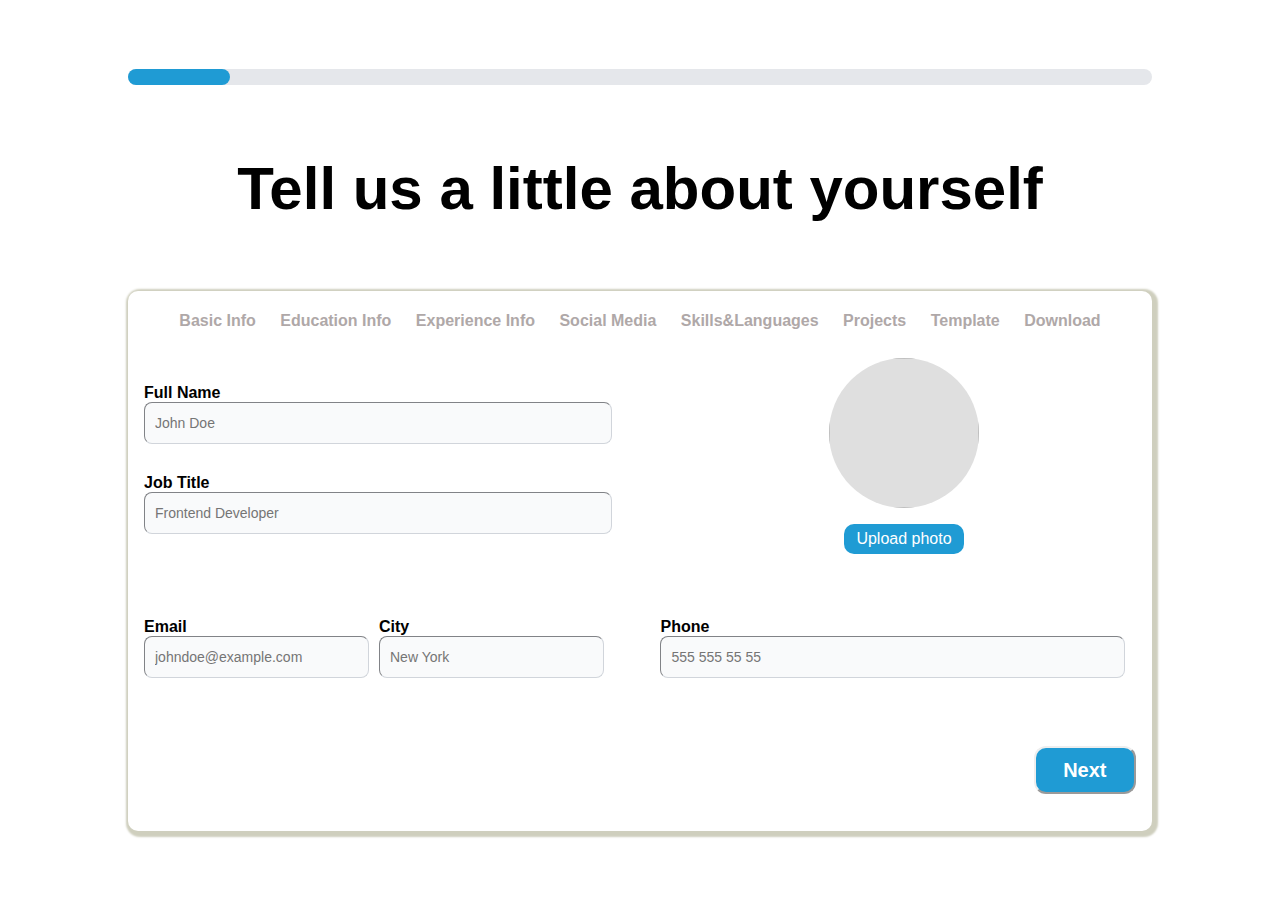
==== commit db4f51bd: "Add files via upload" ====
--- a/cv.html
+++ b/cv.html
@@ -4,7 +4,7 @@
     <meta charset="UTF-8">
     <meta http-equiv="X-UA-Compatible" content="IE=edge">
     <meta name="viewport" content="width=device-width, initial-scale=1.0">
-    <title>Create RESUMEE</title>
+    <title>JMRESUMEE | Create Your Resume </title>
     <link rel="shortcut icon" href="favicon.jpg" type="image/x-icon">
     <link rel="stylesheet" href="style.css">
     <link rel="stylesheet" href="https://cdnjs.cloudflare.com/ajax/libs/font-awesome/6.4.0/css/all.min.css">
@@ -55,7 +55,6 @@
 
 <div class="buttons-copy-img-file">
 <label class="lab-file" for="file">Upload photo</label>
-<button class="copy-img">Save</button>
 <input type="file" class="file" id="file" style="display: none;">
 </div>
 
@@ -845,7 +844,7 @@
 <input type="text" class="lang-inp">
     </div>
     <div class="lang-level">
-<span>Language Level</span>
+<span>Lang. Level</span>
 <select class="lang-level-cv">
     <option value="Beginner">Beginner</option>
     <option value="Indermediate">Indermediate</option>
@@ -1130,7 +1129,6 @@
 
     <div class="cv-lang">
 <span style="font-weight: 700;font-size: 18px;">Language</span>
-<br><br>
 
 
 
@@ -1232,7 +1230,7 @@
     <p class="number-cv"></p>
     <p>Email:</p>
     <p class="email-cv"></p>
-    <span>City:</span><span class="city-cv"></span>
+    <span class="city-name">City:</span><span class="city-cv"></span>
 </div>
 
 
@@ -1356,7 +1354,6 @@
 
 
 
-
 <!-- <script src="add.js"></script> -->
 <script src="cv.js"></script>
 <script>
@@ -1366,19 +1363,12 @@
 input.textContent = "Add Photo"
 input.addEventListener("change",()=>{
     image.src = URL.createObjectURL(input.files[0]);
+    let imgCv = document.querySelector(".img-cv");
+    imgCv.src = image.src;
 });
 
 
 
-
-
-
-
-// UNI DAYS AND MONTH IS HERE
-
-// day-uni, month-uni, year-uni
-
-// end-day-uni,end-month-uni,end-year-uni
 
 
 
--- a/style.css
+++ b/style.css
@@ -225,16 +225,30 @@
     body{
         overflow-x: hidden;
     }
+    nav{
+        display: flex;
+        align-items: center;
+        justify-content: space-around;
+    }
     .container{
         display: flex;
         flex-direction: column-reverse;
+        gap: 10px;
+    }
+    .container h1{
+        font-size: 20px;
+    }
+    .text-container{
+        display: flex;
+        gap: 10px;
     }
     .text-container h1{
-        font-size: 30px;
+        font-size: 16px;
         font-weight: 800;
     }
     .create{
         width: 100%;
+        height: 30%;
         display: flex;
         flex-direction: column;
         gap: 10px;
@@ -243,6 +257,119 @@
     .create p{
         font-size: 16px
     }
+    .slide-about{
+        display: flex;
+        align-items: center;
+        justify-content: center;
+        padding: 0 1rem;
+    }
+
+
+    /* .slide-about ul li{
+     font-size: 4px;
+    } */
+    .slide-about h1{   
+        font-size: 16px;
+    }
+}
+
+
+
+
+
+
+
+
+
+
+
+
+
+@media(max-width:340px){
+    body{
+        overflow-x: hidden;
+    }
+    nav{
+        display: flex;
+        align-items: center;
+        justify-content: space-around;
+    }
+    .container{
+        display: flex;
+        flex-direction: column-reverse;
+        gap: 10px;
+    }
+    .container h1{
+        font-size: 20px;
+    }
+    .text-container{
+        display: flex;
+        gap: 10px;
+    }
+    .text-container h1{
+        font-size: 8px;
+        font-weight: 800;
+    }
+    .create{
+        width: 100%;
+        height: 30%;
+        display: flex;
+        flex-direction: column;
+        gap: 10px;
+        box-shadow: none;
+    }
+    .create p{
+        font-size: 16px
+    }
+    .slide-about{
+        display: flex;
+        align-items: center;
+        justify-content: center;
+        padding: 0 1rem;
+    }
+
+
+    /* .slide-about ul li{
+     font-size: 4px;
+    } */
+    .slide-about h1{   
+        font-size: 16px;
+    }
+}
+
+
+
+
+
+
+
+
+
+
+
+
+@media(max-width:768px){
+    body{
+        overflow-x: hidden;
+    }
+    .container{
+        display: flex;
+        flex-direction: column-reverse;
+    }
+    .text-container h1{
+        font-size: 20px;
+        font-weight: 800;
+    }
+    .create{
+        width: 100%;
+        display: flex;
+        flex-direction: column;
+        gap: 10px;
+        box-shadow: none;
+    }
+    .create p{
+        font-size: 16px
+    }
     .slide-about ul li{
         font-size: 16px;
     }
@@ -250,13 +377,6 @@
         font-size: 16px;
     }
 }
-
-
-
-
-
-
-
 
 
 
@@ -729,9 +849,6 @@
 
 
 
-
-
-
 .buttons-edu{
     width: 96%;
     height: 24%;
@@ -897,7 +1014,7 @@
     line-height: 1.25rem;
     --tw-text-opacity: 1;
     color: rgb(17 24 39/var(--tw-text-opacity));
-    background-image: url("data:image/svg+xml,%3csvg xmlns='http://www.w3.org/2000/svg' fill='none' viewBox='0 0 20 20'%3e%3cpath stroke='%236B7280' stroke-linecap='round' stroke-linejoin='round' stroke-width='1.5' d='M6 8l4 4 4-4'/%3e%3c/svg%3e");
+    background-image: url("data:image/svg+xml,%3csvg xmlns='http://www.w3.org/2000/svg' fill='none' viewBox='0 0 20 20'%3e%3cpath stroke='%236B7280' stroke-linecap='round' stroke-linejoin='round' stroke-width='1.0' d='M6 8l4 4 4-4'/%3e%3c/svg%3e");
     background-position: right 0.5rem center;
     background-repeat: no-repeat;
     background-size: 1.5em 1.5em;
@@ -981,7 +1098,7 @@
 
 .social-media-links{
     width: 100%;
-    height: 40%;
+    height: 30%;
     display: flex;
     align-items: center;
     justify-content: center;
@@ -1067,6 +1184,7 @@
 
 .social-btn{
     width: 96%;
+    height: 24%;
     display: flex;
     align-items: flex-end;
     justify-content: space-between;
@@ -1207,7 +1325,7 @@
     border-color: rgb(209 213 219/var(--tw-border-opacity));
     --tw-bg-opacity: 1;
     background-color: rgb(249 250 251/var(--tw-bg-opacity));
-    height: 110px;
+    line-height: 23.4%;
     padding: 0.875rem;
 }
 #textarea:focus{
@@ -1217,7 +1335,7 @@
 
 .resume5-buttons{
     width: 96%;
-    height: 16%;
+    height: 24%;
     margin: 0 1rem;
     display: flex;
     align-items: flex-end;
@@ -1535,14 +1653,7 @@
    justify-content: center;
 }
 
-.buttons-copy-img-file .copy-img{
-    width: 100px;
-    height: 30px;
-    background-color: rgb(219, 96, 74);
-    display: flex;
-    align-items: center;
-    justify-content: center;
-}
+
 
 
 
@@ -1718,6 +1829,7 @@
 @media print {
      body {
       visibility: hidden;
+      -webkit-print-color-adjust:exact;
     } 
 
      .resume8{
@@ -1783,7 +1895,36 @@
 
 
 
-/* For wide screen phone */
+
+
+
+
+
+
+
+
+
+
+
+
+
+
+
+
+
+
+
+
+
+
+
+
+
+/* ======================RESPONSİVE MEDİA İS HERE RİGHT NOW======================== */
+
+
+
+
 
 
 
@@ -1816,6 +1957,9 @@
 .cv-nav{
     display: none;
 }
+
+
+
 .upload-img{
     width: 100px;
     height: 100px;
@@ -1854,9 +1998,6 @@
 /* ============RESUME2 IS HERE============ */
 
 
-
-
-
 .school-nc{
     display: flex;
     align-items: center;
@@ -1881,17 +2022,12 @@
     flex-direction: column;
     margin: 0 5px;
 }
-
-
 .nc-start-date{
     width: 100%;
 }
 .nc-end-date{
     width: 100%;
 }
-
-
-
 .buttons-edu{
     width: 100%;
     height: 18%;
@@ -1899,11 +2035,46 @@
     justify-content: space-between;
     margin: 0;
 }
-
-
 .buttons-edu button{
     width: 20%;
 }
+
+
+
+
+
+
+select{
+    display: block;
+    width: 100%;
+    border-radius: 0.5rem;
+    border-width: 1px;
+    --tw-border-opacity: 1;
+    border-color: rgb(209 213 219/var(--tw-border-opacity));
+    --tw-bg-opacity: 1;
+    background-color: rgb(249 250 251/var(--tw-bg-opacity));
+    padding: 0.625rem;
+    font-size: .820rem;
+    line-height: .875rem;
+    --tw-text-opacity: 1;
+    color: rgb(17 24 39/var(--tw-text-opacity));
+    background-image: url("data:image/svg+xml,%3csvg xmlns='http://www.w3.org/2000/svg' fill='none' viewBox='0 0 20 20'%3e%3cpath stroke='%236B7280' stroke-linecap='round' stroke-linejoin='round' stroke-width='1.0' d='M6 8l4 4 4-4'/%3e%3c/svg%3e");
+    background-position: right 0.5rem center;
+    background-repeat: no-repeat;
+    background-size: 1.5em 1.5em;
+    padding-right: .5rem;
+    -webkit-print-color-adjust: exact;
+    /* color-adjust: exact; */
+    print-color-adjust: exact;
+    appearance: none;
+    margin: 0 -0.3rem;
+}
+
+
+
+
+
+
 
 
 
@@ -1981,7 +2152,9 @@
 
 /* =====RESUME4 IS HERE====== */
 
-
+.social-media-links{
+    height: 50%;
+}
 
 .btn-add-remove-cv{
     display: flex;
@@ -1994,7 +2167,7 @@
 
 .social-btn{
     width: 100%;
-    height: 18%;
+    height: 8%;
     display: flex;
     justify-content: space-between;
     margin: 0;
@@ -2019,6 +2192,7 @@
     margin: 0 -1px;
     height: 50%;
 }
+.skill-name-level,
 .lang-name-level{
     display: flex;
     align-items: center;
@@ -2043,9 +2217,9 @@
 }
 .resume5-buttons{
     width: 100%;
-    height: 21%;
-    display: flex;
-    align-items: center;
+    height: 24.4%;
+    display: flex;
+    align-items: flex-end;
     justify-content: space-between;
     margin: 0;
 
@@ -2235,7 +2409,8 @@
             height: 40%;
         }
     .cv-nav{
-        display: none;
+        /* display: none; */
+        overflow-y: scroll;
     }
     .upload-img{
         width: 100px;
@@ -2325,6 +2500,54 @@
     }
     
     
+
+
+
+
+
+
+
+
+    select{
+        display: block;
+        width: 100%;
+        border-radius: 0.5rem;
+        border-width: 1px;
+        --tw-border-opacity: 1;
+        border-color: rgb(209 213 219/var(--tw-border-opacity));
+        --tw-bg-opacity: 1;
+        background-color: rgb(249 250 251/var(--tw-bg-opacity));
+        padding: 0.625rem;
+        font-size: .820rem;
+        line-height: .875rem;
+        --tw-text-opacity: 1;
+        color: rgb(17 24 39/var(--tw-text-opacity));
+        background-image: url("data:image/svg+xml,%3csvg xmlns='http://www.w3.org/2000/svg' fill='none' viewBox='0 0 20 20'%3e%3cpath stroke='%236B7280' stroke-linecap='round' stroke-linejoin='round' stroke-width='1.0' d='M6 8l4 4 4-4'/%3e%3c/svg%3e");
+        background-position: right 0.5rem center;
+        background-repeat: no-repeat;
+        background-size: 1.5em 1.5em;
+        padding-right: .5rem;
+        display: flex;
+        align-items: center;
+        justify-content: space-between;
+        -webkit-print-color-adjust: exact;
+        /* color-adjust: exact; */
+        print-color-adjust: exact;
+        appearance: none;
+        margin: 0 -0.3rem;
+    }
+    
+
+
+
+
+
+
+
+
+
+
+
     
     
     
@@ -2413,7 +2636,7 @@
     
     .social-btn{
         width: 100%;
-        height: 18%;
+        height: 8%;
         display: flex;
         justify-content: space-between;
         margin: 0;
@@ -2429,6 +2652,10 @@
     /* =====RESUME5 IS HERE===== */
     
     
+
+
+
+
     .skill-lang-container{
         display: flex;
         align-items: center;
@@ -2438,6 +2665,8 @@
         margin: 0 -1px;
         height: 50%;
     }
+
+    .skill-name-level,
     .lang-name-level{
         display: flex;
         align-items: center;
@@ -2456,15 +2685,23 @@
         display: flex;
         justify-content: space-between;
     }
+
+
+    .lang-level span,.skill-level span{
+        font-size: 14px;
+    }
+
+
+
     #textarea{
         max-height: 100px;
         max-width: 85%;
     }
     .resume5-buttons{
         width: 100%;
-        height: 21%;
-        display: flex;
-        align-items: center;
+        height: 28.6%;
+        display: flex;
+        align-items: flex-end;
         justify-content: space-between;
         margin: 0;
     
@@ -2568,7 +2805,11 @@
         height: 100px;
     }
     
-    
+    span.idk-select{
+        font-size: 12px;
+    }
+
+
     
     .skill-text-cv,.lang-text-cv,
     .cv-media,.basic-info-cv,
@@ -2585,8 +2826,1585 @@
         font-size: 12px;
     }
 
-
-
-
-    
-    }
+    }
+
+
+
+
+
+
+
+
+
+
+
+
+
+
+
+
+
+
+
+
+
+
+
+
+
+
+
+
+
+
+
+
+/* SMALLER THAN SMALL SIZE PHONE */
+
+
+
+
+@media(max-width:340px){
+
+
+    /* ========RESUME1 IS HERE======== */
+    
+    
+    
+        .resume1,.resume2,.resume3,.resume4,.resume5,.resume6,.resume7{
+            height: 100vh;
+            width: 85%;
+        }
+        .container-cv h1{
+            font-size: 20px;
+        }
+        .bar{
+            display: none;
+        }
+    
+        .buttons-copy-img-file{
+            display: flex;
+            align-items: center;
+            justify-content: center;
+            flex-direction: column;
+            height: 40%;
+        }
+    .cv-nav{
+        display: none;
+    }
+    .upload-img{
+        width: 100px;
+        height: 100px;
+        margin-top: 20px;
+    }
+    .upload-img img{
+        border: none;
+    }
+    .resume1-btn{
+        width: 20%;
+    }
+    
+    .buttons-center{
+        height: 28%;
+    }
+    .inp-info{
+        display: flex;
+        flex-direction: column;
+        padding: 0;
+        margin: 0 -0.5rem;
+    }
+    
+    .big-box{
+        display: flex;
+        width: 100%;
+        align-items: center;
+        justify-content: center;
+    }
+    
+    
+    
+    
+    
+    
+    
+    /* ============RESUME2 IS HERE============ */
+    
+    
+    
+    .resume2{
+        margin: 0 -1rem;
+        padding: 0;
+    }
+    
+    .school-nc{
+        display: flex;
+        align-items: center;
+        justify-content: center;
+        flex-direction: column;
+    }
+    
+    
+    .nc1,.nc2{
+        width: 100%;
+    }
+    
+    
+    .nc1 input,.nc2 input{
+        width:80%;
+    }
+    .nc-date{
+        height: 50%;
+        display: flex;
+        align-items: center;
+        justify-content: space-around;
+        flex-direction: column;
+        margin: 0 5px;
+    }
+    
+    .nc-start-date{
+        width: 100%;
+    }
+    .nc-end-date{
+        width: 100%;
+    }
+    .nc-sd-box1{
+        display: flex;
+        align-items: center;
+        justify-content: center;
+        margin: 0;
+    }
+/* ====================================================================================== */
+
+
+
+
+
+
+
+select{
+    display: block;
+    width: 100%;
+    border-radius: 0.5rem;
+    border-width: 1px;
+    --tw-border-opacity: 1;
+    border-color: rgb(209 213 219/var(--tw-border-opacity));
+    --tw-bg-opacity: 1;
+    background-color: rgb(249 250 251/var(--tw-bg-opacity));
+    padding: 0.625rem;
+    font-size: .820rem;
+    line-height: .875rem;
+    --tw-text-opacity: 1;
+    color: rgb(17 24 39/var(--tw-text-opacity));
+    background-image: url("data:image/svg+xml,%3csvg xmlns='http://www.w3.org/2000/svg' fill='none' viewBox='0 0 20 20'%3e%3cpath stroke='%236B7280' stroke-linecap='round' stroke-linejoin='round' stroke-width='1.0' d='M6 8l4 4 4-4'/%3e%3c/svg%3e");
+    background-position: right 0.5rem center;
+    background-repeat: no-repeat;
+    background-size: 1.5em 1.5em;
+    padding-right: .5rem;
+    display: flex;
+    align-items: center;
+    justify-content: space-between;
+    -webkit-print-color-adjust: exact;
+    /* color-adjust: exact; */
+    print-color-adjust: exact;
+    appearance: none;
+    margin: 0 -0.3rem;
+    font-size: 10px;
+}
+
+
+
+
+
+
+
+
+
+
+
+
+
+
+
+
+
+    
+    .buttons-edu{
+        width: 100%;
+        height: 18%;
+        display: flex;
+        justify-content: space-between;
+        margin: 0;
+    }
+    
+    
+    .buttons-edu button{
+        width: 20%;
+    }
+    
+    
+    
+    
+    
+    
+    /* =========RESUME3 IS HERE========= */
+    
+    
+    
+    .company-jp{
+            display: flex;
+        align-items: center;
+        justify-content: center;
+        flex-direction: column;
+        /* margin: 0; */
+    }
+    
+    .jp1,.jp2{
+        width: 100%;
+        display: flex;
+        justify-content: center;
+    }
+    
+    .jp1 input,.jp2 input{
+        width: 80%;
+    }
+    
+    
+    
+    
+    
+    
+    
+    
+    
+    .jp-date{
+        height: 50%;
+        display: flex;
+        align-items: center;
+        justify-content: space-around;
+        flex-direction: column;
+        margin: 0 5px;
+    }
+    
+    
+    .jp-start-date{
+        width: 100%;
+    }
+    .jp-end-date{
+        width: 100%;
+    }
+    
+    
+    
+    .buttons-jp{
+        width: 100%;
+        height: 18%;
+        display: flex;
+        justify-content: space-between;
+        margin: 0;
+    }
+    
+    .buttons-jp button{
+        width: 20%;
+    }
+    
+    
+    
+    
+    
+    
+    
+    
+    
+    /* =====RESUME4 IS HERE====== */
+    
+    
+    
+    .btn-add-remove-cv{
+        display: flex;
+        align-items: center;
+        justify-content: center;
+        flex-direction: column;
+        max-height: 30%;
+    }
+    
+    
+    .social-btn{
+        width: 100%;
+        display: flex;
+        align-items: flex-end;
+        justify-content: space-between;
+        margin: 0;
+    }
+    .social-btn button{
+        width: 20%;
+    }
+    
+    
+    
+    
+    
+    /* =====RESUME5 IS HERE===== */
+    
+    
+
+
+
+
+    .skill-lang-container{
+        display: flex;
+        align-items: center;
+        justify-content: center;
+        width: 100%;
+        flex-direction: column;
+        margin: 0 -1px;
+        height: 50%;
+    }
+
+    .skill-name-level,
+    .lang-name-level{
+        display: flex;
+        align-items: center;
+        /* justify-content: center; */
+        width: 100%;
+        margin: 0;
+        height: 50%;
+        gap: 10px;
+    }
+
+
+    .lang{
+        width: 100%;
+        display: flex;
+    }
+    .skill{
+        min-width: 100%;
+        display: flex;
+        justify-content: space-between;
+    }
+
+
+    .lang-level span,.skill-level span{
+        font-size: 12px;
+    }
+/* 
+    .lang-level span{
+        font-size:12px ;
+    } */
+
+.text-span{
+    height: 26.6%;
+    display: flex;
+    flex-direction: column;
+    justify-content: center;
+}
+
+    #textarea{
+        /* max-height: 40%; */
+        max-width: 75%;
+        margin: 0 .3rem;
+    }
+    .resume5-buttons{
+        width: 100%;
+        height: 18%;
+        display: flex;
+        align-items: flex-end;
+        justify-content: space-between;
+        margin: 0;
+    
+    }
+    .resume5-buttons button{
+        width:20%;
+    }
+    
+    
+    
+    
+    
+    
+    
+    
+    
+    
+    /* ===========RESUME6 IS HERE========= */
+    
+    
+    .project{
+        display: flex;
+        flex-wrap: nowrap;
+        flex-direction: column;
+        align-items: center;
+        height:60%;
+        gap: 10px;
+        margin: 0 1rem;
+    }
+    .project-name,.project-link{
+        width: 100%;
+        display: flex;
+        justify-content: center;
+    }
+    
+    .project-name input,.project-link input{
+        width:80%;
+    }
+    
+    
+    .textarea{
+        height: 50%;
+    }
+    .textarea textarea{
+        width: 80%;
+    }
+    
+    .project-end-btns{
+        width: 100%;
+        height: 18%;
+        display: flex;
+        align-items: flex-end;
+        justify-content: space-between;
+        margin: 0;
+    }
+    
+    .project-end-btns button{
+        width: 20%;
+    }
+    
+    
+    
+    
+    /* ======RESUME7 IS HERE====== */
+    
+    .template-container{
+        height: 40%;
+        margin: 0;
+    }
+    .template-container span{
+        font-size: 14px;
+    }
+    .template-end-btns{
+        width: 100%;
+        height: 18%;
+        display: flex;
+        align-items: flex-end;
+        justify-content: space-between;
+        margin: 0;
+    }
+    
+    .template-end-btns button{
+        width: 20%;
+    }
+    
+    
+    
+    
+    
+    /* ======RESUME8 IS HERE====== */
+    .name-job{
+        display: flex;
+        gap: 10px;
+    }
+    .name-job h1.cv-name{
+        font-size: 14px;
+    }
+    h3.cv-job{
+        font-size: 10px;
+    }
+    .img-cv{
+        width: 100px;
+        height: 100px;
+    }
+    
+    
+    
+
+
+
+    .skill-text-cv span{
+        font-size: 8px;
+    }
+    
+.cv-skill{
+    height: 10%;
+}
+
+    .add1-text-skill1,
+    .skill-cv1,
+    .skill-cv2,
+    .skill-cv3,
+    .skill-cv4,
+    .skill-cv5{
+        font-size: 8px
+    }
+    
+    
+.cv-lang{
+    height: 10%;
+}
+
+.lang-cv1,
+.lang-cv2,
+.lang-cv3,
+.lang-cv4,
+.lang-cv5
+    {
+    font-size: 8px;
+}
+
+
+.lang-span-cv1,
+.lang-span-cv2,
+.lang-span-cv3,
+.lang-span-cv4,
+.lang-span-cv5{
+    font-size: 8px;
+}
+
+.basic-info-cv{
+    height: 16%;
+}
+
+.number-cv,.email-cv,.city-cv{
+    font-size: 8px;
+}
+
+
+.pro-cv-href1,
+.pro-cv-href2,
+.pro-cv-href3,
+.project-disc1,
+.project-disc2,
+.project-disc3
+{
+    font-size: 9px;
+}
+
+.cv-education{
+    height: 19%;
+}
+.cv-education span,p{
+    font-size: 8px
+}
+.uni-name,.country-name{
+    font-size: 8px;
+}
+
+
+.cv-social-media a{
+    font-size: 8px;
+}
+
+.company-name,.company-pos{
+    font-size: 10px;
+}
+.work-experience-cv span{
+    font-size: 10px;
+}
+
+.basic-info-cv .city-name{
+    font-size: 8px;
+}
+
+
+    }
+
+
+
+
+
+
+
+
+
+
+
+
+
+
+
+
+
+
+
+
+
+
+
+
+
+
+
+
+
+
+
+
+
+
+
+
+
+
+
+
+
+
+
+
+
+
+
+
+
+/* ===FOR NORMAL PHONES=== */
+
+
+
+
+
+
+
+
+
+    @media(max-width:360px){
+
+
+        /* ========RESUME1 IS HERE======== */
+        
+        
+        
+            .resume1,.resume2,.resume3,.resume4,.resume5,.resume6,.resume7{
+                height: 100vh;
+                width: 85%;
+            }
+            .container-cv h1{
+                font-size: 20px;
+            }
+            .bar{
+                display: none;
+            }
+        
+            .buttons-copy-img-file{
+                display: flex;
+                align-items: center;
+                justify-content: center;
+                flex-direction: column;
+                height: 40%;
+            }
+        .cv-nav{
+            display: none;
+        }
+        .upload-img{
+            width: 100px;
+            height: 100px;
+            margin-top: 20px;
+        }
+        .upload-img img{
+            border: none;
+        }
+        .resume1-btn{
+            width: 20%;
+        }
+        
+        .buttons-center{
+            height: 28%;
+        }
+        .inp-info{
+            display: flex;
+            flex-direction: column;
+            padding: 0;
+            margin: 0 -0.5rem;
+        }
+        
+        .big-box{
+            display: flex;
+            width: 100%;
+            align-items: center;
+            justify-content: center;
+        }
+        
+        
+        
+        
+        
+        
+        
+        /* ============RESUME2 IS HERE============ */
+        
+        
+        
+        
+        
+        .school-nc{
+            display: flex;
+            align-items: center;
+            justify-content: center;
+            flex-direction: column;
+        }
+        
+        
+        .nc1,.nc2{
+            width: 100%;
+        }
+        
+        
+        .nc1 input,.nc2 input{
+            width:80%;
+        }
+        .nc-date{
+            height: 50%;
+            display: flex;
+            align-items: center;
+            justify-content: space-around;
+            flex-direction: column;
+            margin: 0 5px;
+        }
+        
+        
+        .nc-start-date{
+            width: 100%;
+        }
+        .nc-end-date{
+            width: 100%;
+        }
+        
+        .buttons-edu{
+            width: 100%;
+            height: 18%;
+            display: flex;
+            justify-content: space-between;
+            margin: 0;
+        }
+        
+        
+        .buttons-edu button{
+            width: 20%;
+        }
+        
+        
+        
+        
+        
+        
+        /* =========RESUME3 IS HERE========= */
+        
+        
+        
+        .company-jp{
+                display: flex;
+            align-items: center;
+            justify-content: center;
+            flex-direction: column;
+            /* margin: 0; */
+        }
+        
+        .jp1,.jp2{
+            width: 100%;
+            display: flex;
+            justify-content: center;
+        }
+        
+        .jp1 input,.jp2 input{
+            width: 80%;
+        }
+        
+        
+        
+        
+        
+        
+        
+        
+        
+        .jp-date{
+            height: 50%;
+            display: flex;
+            align-items: center;
+            justify-content: space-around;
+            flex-direction: column;
+            margin: 0 5px;
+        }
+        
+        
+        .jp-start-date{
+            width: 100%;
+        }
+        .jp-end-date{
+            width: 100%;
+        }
+        
+        
+        
+        .buttons-jp{
+            width: 100%;
+            height: 18%;
+            display: flex;
+            justify-content: space-between;
+            margin: 0;
+        }
+        
+        .buttons-jp button{
+            width: 20%;
+        }
+        
+        
+        
+        
+        
+        
+        
+        
+        
+        /* =====RESUME4 IS HERE====== */
+        
+        
+        
+        .btn-add-remove-cv{
+            display: flex;
+            align-items: center;
+            justify-content: center;
+            flex-direction: column;
+            max-height: 30%;
+        }
+        
+        
+        .social-btn{
+            width: 100%;
+            /* max-height: 40%; */
+            display: flex;
+            justify-content: space-between;
+            margin: 0;
+        }
+        .social-btn button{
+            width: 20%;
+        }
+        
+        
+        
+        
+        
+        /* =====RESUME5 IS HERE===== */
+        
+        
+    
+    
+    
+    
+        .skill-lang-container{
+            display: flex;
+            align-items: center;
+            justify-content: center;
+            width: 100%;
+            flex-direction: column;
+            margin: 0 -1px;
+            height: 50%;
+        }
+    
+        .skill-name-level,
+        .lang-name-level{
+            display: flex;
+            align-items: center;
+            /* justify-content: center; */
+            width: 100%;
+            margin: 0;
+            height: 50%;
+            gap: 10px;
+        }
+        .lang{
+            width: 100%;
+            display: flex;
+        }
+        .skill{
+            min-width: 100%;
+            display: flex;
+            justify-content: space-between;
+        }
+    
+    
+        .lang-level span,.skill-level span{
+            font-size: 12px;
+        }
+    
+    
+    .text-span{
+        height: 24%;
+        display: flex;
+        /* align-items: center; */
+        justify-content: center;
+        flex-direction: column;
+    }
+        #textarea{
+            max-height: 100px;
+            max-width: 75%;
+            margin: 0 .3rem;
+        }
+        .resume5-buttons{
+            width: 100%;
+            height: 10%;
+            display: flex;
+            align-items: center;
+            justify-content: space-between;
+            margin: 0;
+        
+        }
+        .resume5-buttons button{
+            width:20%;
+        }
+        
+        
+        
+        
+        
+        
+        
+        
+        
+        
+        /* ===========RESUME6 IS HERE========= */
+        
+        
+        .project{
+            display: flex;
+            flex-wrap: nowrap;
+            flex-direction: column;
+            align-items: center;
+            height:60%;
+            gap: 10px;
+            margin: 0 1rem;
+        }
+        .project-name,.project-link{
+            width: 100%;
+            display: flex;
+            justify-content: center;
+        }
+        
+        .project-name input,.project-link input{
+            width:80%;
+        }
+        
+        
+        .textarea{
+            height: 50%;
+        }
+        .textarea textarea{
+            width: 80%;
+        }
+        
+        .project-end-btns{
+            width: 100%;
+            height: 18%;
+            display: flex;
+            align-items: flex-end;
+            justify-content: space-between;
+            margin: 0;
+        }
+        
+        .project-end-btns button{
+            width: 20%;
+        }
+        
+        
+        
+        
+        /* ======RESUME7 IS HERE====== */
+        
+        .template-container{
+            height: 40%;
+            margin: 0;
+        }
+        .template-container span{
+            font-size: 14px;
+        }
+        .template-end-btns{
+            width: 100%;
+            height: 18%;
+            display: flex;
+            align-items: flex-end;
+            justify-content: space-between;
+            margin: 0;
+        }
+        
+        .template-end-btns button{
+            width: 20%;
+        }
+        
+        
+        
+        
+        
+        /* ======RESUME8 IS HERE====== */
+        .name-job{
+            display: flex;
+            gap: 10px;
+        }
+        .name-job .cv-name{
+            font-size: 16px;
+        }
+        .cv-job{
+            font-size: 14px;
+        }
+        .img-cv{
+            width: 100px;
+            height: 100px;
+        }
+/* 
+        span.idk-select{
+            font-size: 12px;
+        } */
+
+        .skill-text-cv span{
+            font-size: 8px;
+        }
+    .cv-skill{
+        height: 10%;
+    }
+        .add1-text-skill1,
+        .skill-cv1,
+        .skill-cv2,
+        .skill-cv3,
+        .skill-cv4,
+        .skill-cv5{
+            font-size: 8px
+        }
+    .cv-lang{
+        height: 10%;
+    }
+        .lang-span-cv1,
+        .lang-span-cv2,
+        .lang-span-cv3,
+        .lang-span-cv4,
+        .lang-span-cv5{
+            font-size: 8px;
+        }
+        .basic-info-cv{
+            height: 16%;
+        }
+        .number-cv,.email-cv,.city-cv{
+            font-size: 8px;
+        }
+        .pro-cv-href1,
+        .pro-cv-href2,
+        .pro-cv-href3,
+        .project-disc1,
+        .project-disc2,
+        .project-disc3
+        {
+            font-size: 9px;
+        }
+        
+        .cv-education{
+            height: 19%;
+        }
+        .cv-education span,p{
+            font-size: 8px
+        }
+        .uni-name,.country-name{
+            font-size: 8px;
+        }
+        .cv-social-media a{
+            font-size: 8px;
+        }
+        .company-name,.company-pos{
+            font-size: 10px;
+        }
+        .work-experience-cv span{
+            font-size: 10px;
+        }
+        .basic-info-cv .city-name{
+            font-size: 8px;
+        }
+
+
+        }
+
+/* .copy-img */
+
+        @media(max-width:383px){
+            /* ========RESUME1 IS HERE======== */
+                .resume1,.resume2,.resume3,.resume4,.resume5,.resume6,.resume7{
+                    height: 100vh;
+                    width: 85%;
+                }
+                .container-cv h1{
+                    font-size: 20px;
+                }
+                .bar{
+                    display: none;
+                }
+            
+                .buttons-copy-img-file{
+                    display: flex;
+                    align-items: center;
+                    justify-content: center;
+                    flex-direction: column;
+                    height: 40%;
+                }
+            .cv-nav{
+                /* display: none; */
+                overflow-x: scroll;
+            }
+            .upload-img{
+                width: 100px;
+                height: 100px;
+                margin-top: 20px;
+            }
+            .upload-img img{
+                border: none;
+            }
+            .resume1-btn{
+                width: 20%;
+            }
+            
+            .buttons-center{
+                height: 28%;
+            }
+            .inp-info{
+                display: flex;
+                flex-direction: column;
+                padding: 0;
+                margin: 0 -0.5rem;
+            }
+            
+            .big-box{
+                display: flex;
+                width: 100%;
+                align-items: center;
+                justify-content: center;
+            }
+            
+            
+            
+            
+            
+            
+            
+            /* ============RESUME2 IS HERE============ */
+            
+            
+            
+            
+            
+            .school-nc{
+                display: flex;
+                align-items: center;
+                justify-content: center;
+                flex-direction: column;
+            }
+            
+            
+            .nc1,.nc2{
+                width: 100%;
+            }
+            
+            
+            .nc1 input,.nc2 input{
+                width:80%;
+            }
+            .nc-date{
+                height: 50%;
+                display: flex;
+                align-items: center;
+                justify-content: space-around;
+                flex-direction: column;
+                margin: 0 5px;
+            }
+            
+            
+            .nc-start-date{
+                width: 100%;
+            }
+            .nc-end-date{
+                width: 100%;
+            }
+            
+            .buttons-edu{
+                width: 100%;
+                height: 18%;
+                display: flex;
+                justify-content: space-between;
+                margin: 0;
+            }
+            
+            
+            .buttons-edu button{
+                width: 20%;
+            }
+            
+            
+            
+            
+            
+            
+            /* =========RESUME3 IS HERE========= */
+            
+            
+            
+            .company-jp{
+                    display: flex;
+                align-items: center;
+                justify-content: center;
+                flex-direction: column;
+                /* margin: 0; */
+            }
+            
+            .jp1,.jp2{
+                width: 100%;
+                display: flex;
+                justify-content: center;
+            }
+            
+            .jp1 input,.jp2 input{
+                width: 80%;
+            }
+            
+            
+            
+            
+            
+            
+            
+            
+            
+            .jp-date{
+                height: 50%;
+                display: flex;
+                align-items: center;
+                justify-content: space-around;
+                flex-direction: column;
+                margin: 0 5px;
+            }
+            
+            
+            .jp-start-date{
+                width: 100%;
+            }
+            .jp-end-date{
+                width: 100%;
+            }
+            
+            
+            
+            .buttons-jp{
+                width: 100%;
+                height: 18%;
+                display: flex;
+                justify-content: space-between;
+                margin: 0;
+            }
+            
+            .buttons-jp button{
+                width: 20%;
+            }
+            
+            
+            
+            
+            
+            
+            
+            
+            
+            /* =====RESUME4 IS HERE====== */
+            
+            
+            
+            .btn-add-remove-cv{
+                display: flex;
+                align-items: center;
+                justify-content: center;
+                flex-direction: column;
+                height: 30%;
+            }
+            
+            
+            .social-btn{
+                width: 100%;
+                height: 18%;
+                display: flex;
+                justify-content: space-between;
+                margin: 0;
+            }
+            .social-btn button{
+                width: 20%;
+            }
+            
+            
+            
+            
+            
+            /* =====RESUME5 IS HERE===== */
+            
+            
+        
+        
+        
+        
+            .skill-lang-container{
+                display: flex;
+                align-items: center;
+                justify-content: center;
+                width: 100%;
+                flex-direction: column;
+                margin: 0 -1px;
+                height: 50%;
+            }
+        
+            .skill-name-level,
+            .lang-name-level{
+                display: flex;
+                align-items: center;
+                /* justify-content: center; */
+                width: 100%;
+                margin: 0;
+                height: 50%;
+                gap: 10px;
+            }
+            .lang{
+                width: 100%;
+                display: flex;
+            }
+            .skill{
+                min-width: 100%;
+                display: flex;
+                justify-content: space-between;
+            }
+        
+        
+            .lang-level span,.skill-level span{
+                font-size: 12px;
+            }
+        
+        .text-span{
+            height: 24%;
+            display: flex;
+            justify-content: center;
+            flex-direction: column;
+        }
+        
+            #textarea{
+                max-height: 100px;
+                max-width: 75%;
+                margin: 0 .3rem;
+            }
+            .resume5-buttons{
+                width: 100%;
+                height: 16%;
+                display: flex;
+                align-items: center;
+                justify-content: space-between;
+                margin: 0;
+            
+            }
+            .resume5-buttons button{
+                width:20%;
+            }
+            
+            
+            
+            
+            
+            
+            
+            
+            
+            
+            /* ===========RESUME6 IS HERE========= */
+            
+            
+            .project{
+                display: flex;
+                flex-wrap: nowrap;
+                flex-direction: column;
+                align-items: center;
+                height:60%;
+                gap: 10px;
+                margin: 0 1rem;
+            }
+            .project-name,.project-link{
+                width: 100%;
+                display: flex;
+                justify-content: center;
+            }
+            
+            .project-name input,.project-link input{
+                width:80%;
+            }
+            
+            
+            .textarea{
+                height: 50%;
+            }
+            .textarea textarea{
+                width: 80%;
+            }
+            
+            .project-end-btns{
+                width: 100%;
+                height: 18%;
+                display: flex;
+                align-items: flex-end;
+                justify-content: space-between;
+                margin: 0;
+            }
+            
+            .project-end-btns button{
+                width: 20%;
+            }
+            
+            
+            
+            
+            /* ======RESUME7 IS HERE====== */
+            
+            .template-container{
+                height: 40%;
+                margin: 0;
+            }
+            .template-container span{
+                font-size: 14px;
+            }
+            .template-end-btns{
+                width: 100%;
+                height: 18%;
+                display: flex;
+                align-items: flex-end;
+                justify-content: space-between;
+                margin: 0;
+            }
+            
+            .template-end-btns button{
+                width: 20%;
+            }
+            
+            
+            
+            
+            
+            /* ======RESUME8 IS HERE====== */
+            .name-job{
+                display: flex;
+                gap: 10px;
+            }
+            .name-job .cv-name{
+                font-size: 16px;
+            }
+            .cv-job{
+                font-size: 14px;
+            }
+            .img-cv{
+                width: 100px;
+                height: 100px;
+            }
+            
+            
+            
+    
+    
+            span.idk-select{
+                font-size: 12px;
+            }
+    
+    
+    
+    
+    
+    
+    
+    
+            .skill-text-cv span{
+                font-size: 8px;
+            }
+            
+        .cv-skill{
+            height: 10%;
+        }
+        
+            .add1-text-skill1,
+            .skill-cv1,
+            .skill-cv2,
+            .skill-cv3,
+            .skill-cv4,
+            .skill-cv5{
+                font-size: 8px
+            }
+            
+            
+        .cv-lang{
+            height: 10%;
+        }
+        
+    
+    
+            .lang-span-cv1,
+            .lang-span-cv2,
+            .lang-span-cv3,
+            .lang-span-cv4,
+            .lang-span-cv5{
+                font-size: 8px;
+            }
+            
+            .basic-info-cv{
+                height: 16%;
+            }
+            
+            .number-cv,.email-cv,.city-cv{
+                font-size: 8px;
+            }
+            
+            
+            .pro-cv-href1,
+            .pro-cv-href2,
+            .pro-cv-href3,
+            .project-disc1,
+            .project-disc2,
+            .project-disc3
+            {
+                font-size: 9px;
+            }
+            
+            .cv-education{
+                height: 19%;
+            }
+            .cv-education span,p{
+                font-size: 8px
+            }
+            .uni-name,.country-name{
+                font-size: 8px;
+            }
+            
+            
+            .cv-social-media a{
+                font-size: 8px;
+            }
+            
+            .company-name,.company-pos{
+                font-size: 10px;
+            }
+            .work-experience-cv span{
+                font-size: 10px;
+            }
+
+            .basic-info-cv .city-name{
+                font-size: 8px;
+            }
+    
+    
+            }
+    
+    
+    
+    
+    
+
+
+
+
+
+
+
+
+
+
+
+
+
+
+
